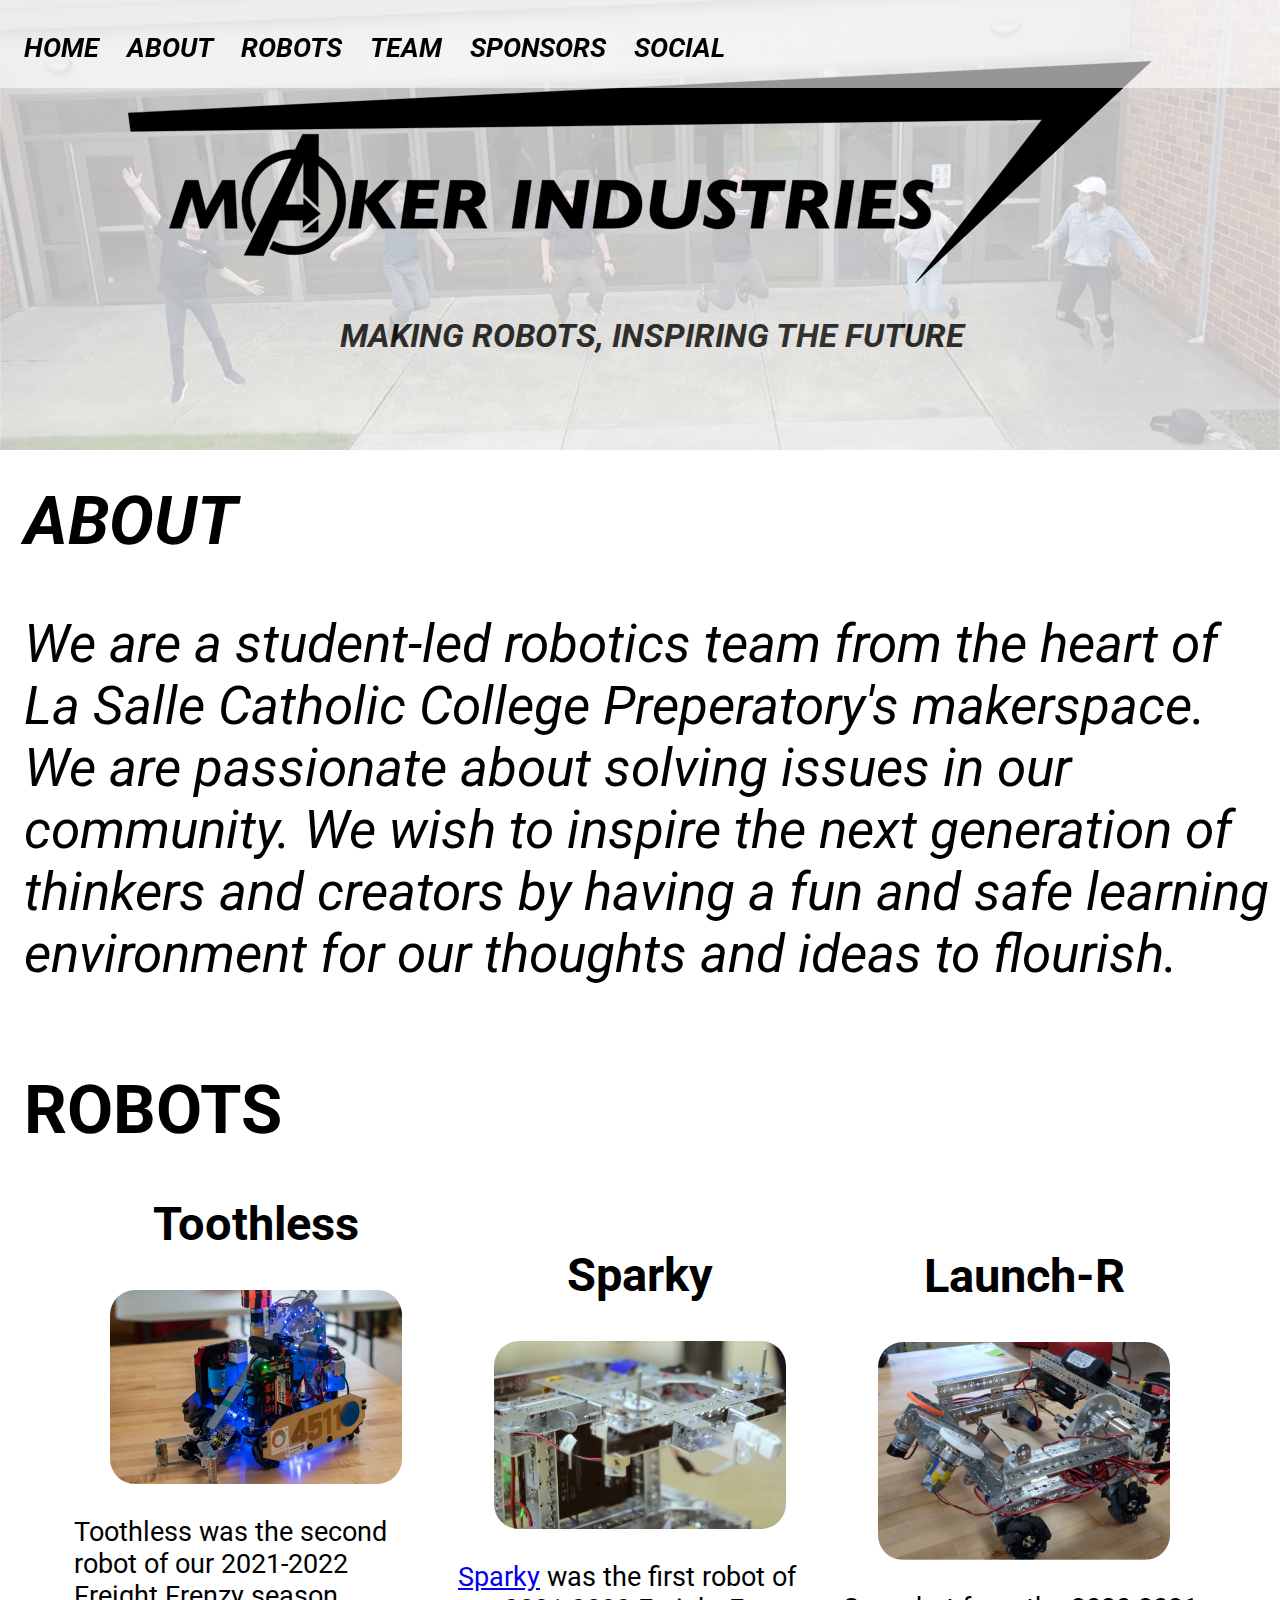
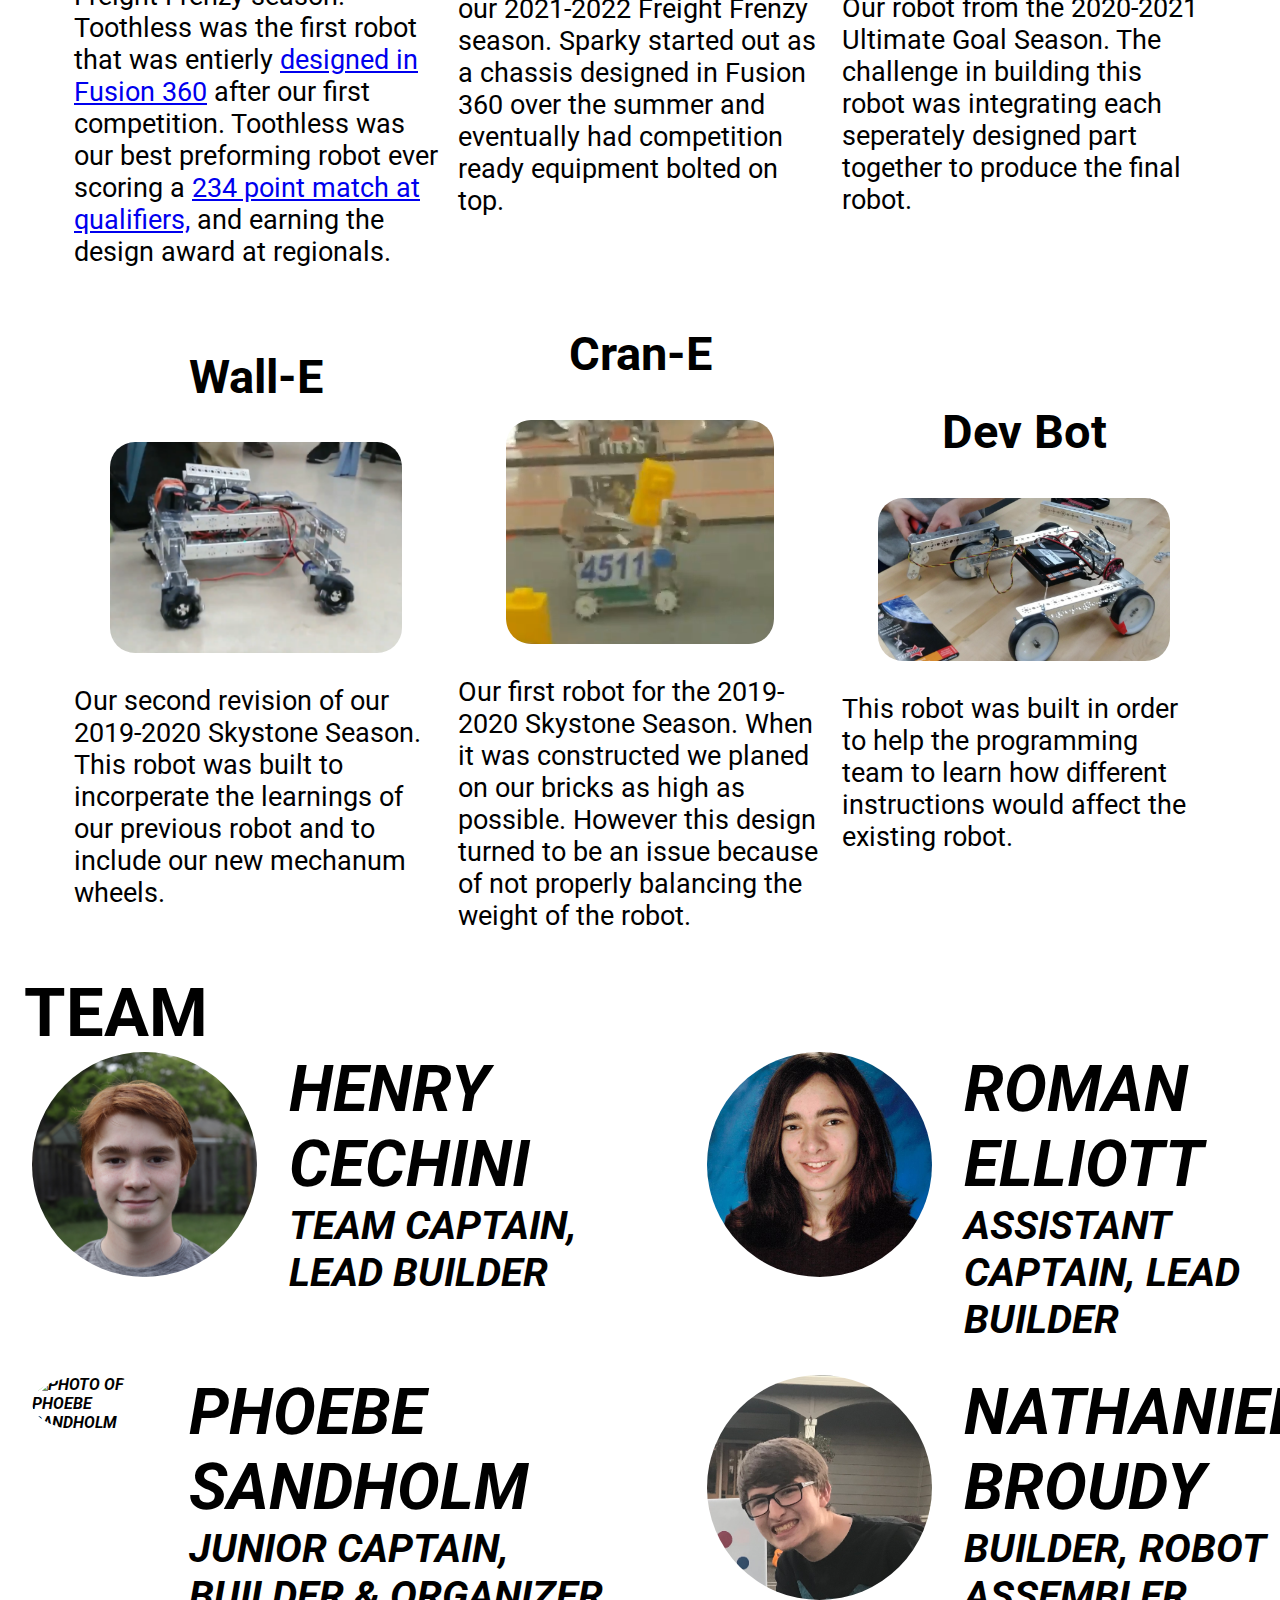
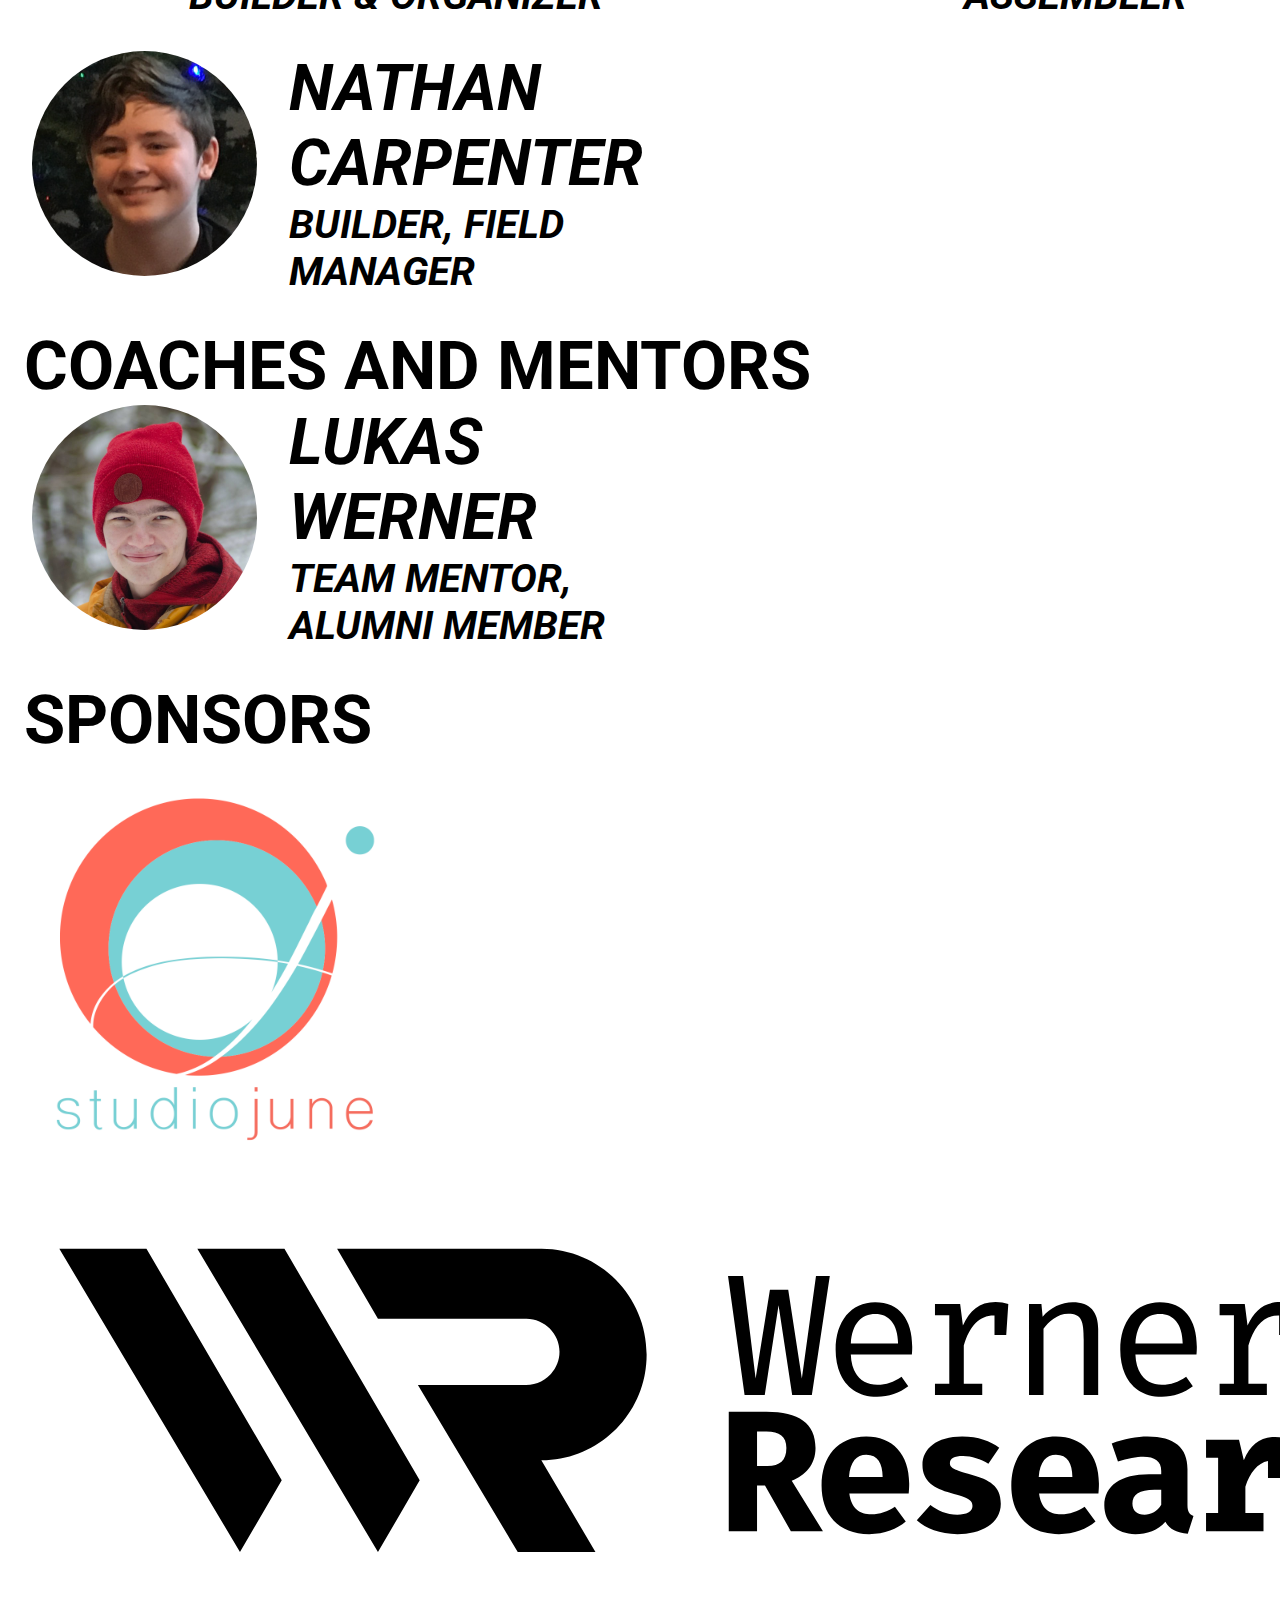
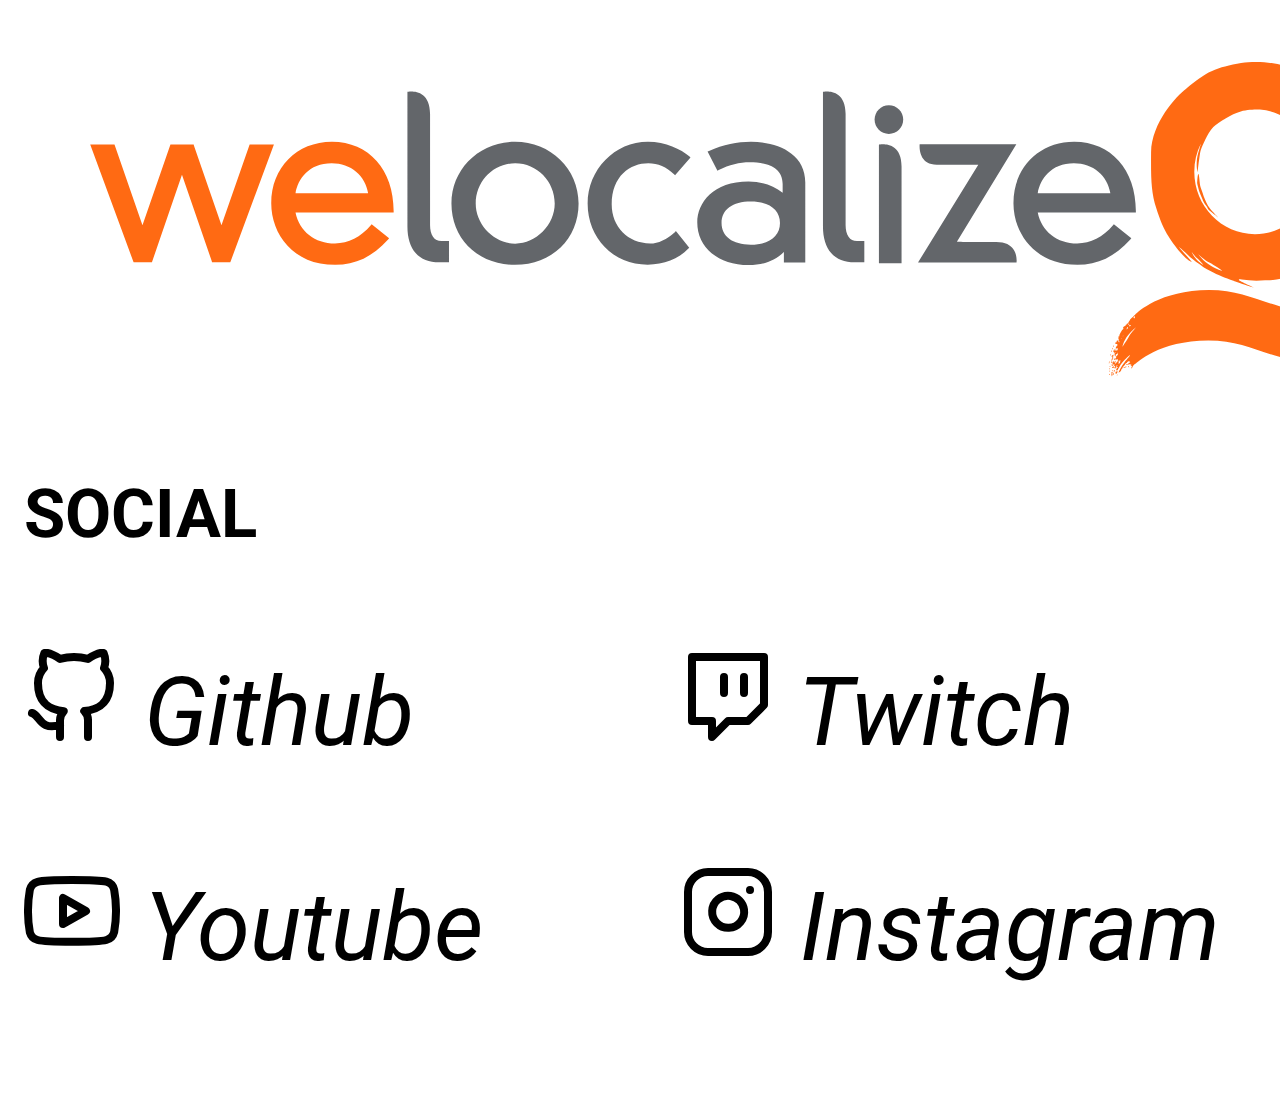
==== index.html @ 04c3846a "Update index.html" ====
<!DOCTYPE html>
<html lang="en">

<head>
  <meta charset="UTF-8" />
  <meta name="viewport" content="width=device-width, initial-scale=1.0" />
  <title>La Salle Robotics Club - Making the future happen</title>
  <meta name="description"
    content="The La Salle Robotics Club builds robots for FIRST's FTC and builds robots to assist at schools." />
  <link rel="apple-touch-icon" sizes="180x180" href="/apple-touch-icon.png">
  <link rel="icon" type="image/png" sizes="32x32" href="/favicon-32x32.png">
  <link rel="icon" type="image/png" sizes="16x16" href="/favicon-16x16.png">
  <link rel="manifest" href="/site.webmanifest">
  <link rel="preconnect" href="https://fonts.gstatic.com" />
  <link
    href="https://fonts.googleapis.com/css2?family=Roboto:ital,wght@0,100;0,300;0,400;0,500;0,700;0,900;1,100;1,300;1,400;1,500;1,700;1,900&display=swap"
    rel="stylesheet" />
  <link rel="stylesheet" type="text/css" href="index.css" media="screen and (min-width: 800px)" />
  <link rel="stylesheet" media='screen and (min-width: 200px) and (max-width: 800px)' href='mobile.css' />
</head>

<body>
  <nav>
    <a href="#home">Home</a>
    <a href="#about">About</a>
    <a href="#robots">Robots</a>
    <a href="#team">Team</a>
    <a href="#sponsors">Sponsors</a>
    <a href="#social">Social</a>
  </nav>
  <main id="home">
    <img src="logo.svg" alt="Maker Industries Logo" style="width: 80%" />
    <p>Making robots, inspiring the future</p>
  </main>
  <section id="about">
    <h1>About</h1>
    <p>
      We are a student-led robotics team from the heart of La Salle Catholic College Preperatory's makerspace.
      We are passionate about solving issues in our community.
      We wish to inspire the next generation of thinkers and creators by having a fun and safe learning environment for
      our thoughts and ideas to flourish.
    </p>
  </section>
  <section id="robots">
    <h1>Robots</h1>
    <div id="list">
      <div class="robot">
        <h2>Toothless</h2>
        <img src="images/toothless.jpg" alt="A photo of Toothless the robot">
		<p>Toothless was the second robot of our 2021-2022 Freight Frenzy season. Toothless was the first robot that was entierly <a href="https://www.youtube.com/watch?v=yEXXsY9zk7o">designed in Fusion 360</a> after our first competition. Toothless was our best preforming robot ever scoring a <a href="https://www.youtube.com/watch?v=QlJwNJ_k3TU&t=12647s">234 point match at qualifiers,</a> and earning the design award at regionals.</p>
      </div>
	  <div class="robot">
        <h2>Sparky</h2>
        <img src="images/sparky.png" alt="A photo of Sparky the robot">
        <p><a href="https://youtu.be/aOBOjJ6RSqo">Sparky</a> was the first robot of our 2021-2022 Freight Frenzy season. Sparky started out as a chassis designed in Fusion 360
           over the summer and eventually had competition ready equipment bolted on top.</p>
      </div>
      <div class="robot">
          <h2>Launch-R</h2>
          <img src="images/IMG_20210409_172120.png" alt="A photo of Launch-R" />
        <p>Our robot from the 2020-2021 Ultimate Goal Season. The challenge in building this robot was integrating each
          seperately designed part together to produce the final robot.</p>
      </div>
      <div class="robot">
        <h2>Wall-E</h2>
        <img src="images/Image 1.png" alt="A photo of Wall-E" />
        <p>Our second revision of our 2019-2020 Skystone Season. This robot was built to incorperate the learnings of
          our previous robot and to include our new mechanum wheels.</p>
      </div>
      <div class="robot">
        <h2>Cran-E</h2>
        <img src="images/Image 2.png" alt="A photo of Cran-E" />
        <p>Our first robot for the 2019-2020 Skystone Season. When it was constructed we planed on our bricks as high as
          possible. However this design turned to be an issue because of not properly balancing the weight of the robot.
        </p>
      </div>
      <div class="robot">
        <h2>Dev Bot</h2>
        <img src="images/IMG_20191008_161445.png" alt="A photo of Dev Bot" />
        <p>This robot was built in order to help the programming team to learn how different instructions would affect
          the existing robot.</p>
      </div>
    </div>
  </section>
  <section id="team">
    <h1>Team</h1>
    <div class="grid">
      <div class="person">
        <div>
          <img src="people/henry.jpg" alt="Photo of Henry Cechini" />
        </div>
        <div>
          <h2>Henry Cechini</h2>
          <p>Team Captain, Lead Builder</p>
        </div>
      </div>
      <div class="person">
        <div>
          <img src="people/roman.jpg" alt="Photo of Roman Elliott" />
        </div>
        <div>
          <h2>Roman Elliott</h2>
          <p>Assistant Captain, Lead Builder</p>
        </div>
      </div>
      <div class="person">
        <div>
          <img src="people/phoebe.jpg" alt="Photo of Phoebe Sandholm" />
        </div>
        <div>
          <h2>Phoebe Sandholm</h2>
          <p>Junior Captain, Builder & Organizer</p>
        </div>
      </div>
      <div class="person">
        <div>
          <img src="people/nate.jpg" alt="Photo of Nathaniel Broudy" />
        </div>
        <div>
          <h2>Nathaniel Broudy</h2>
          <p>Builder, Robot Assembler</p>
      </div>
    </div>
    <div class="person">
      <div>
        <img src="people/nathan.png" alt="Photo of Nathan Carpenter" />
      </div>
      <div>
        <h2>Nathan Carpenter</h2>
        <p>Builder, Field Manager</p>
    </div>
  </div>
  </section>
  <section id="coaches">
    <h1>Coaches and Mentors</h1>
    <div class="grid">
	  <div class="person">
        <div>
          <img src="people/lukas.jpg" alt="Photo of Lukas Werner" />
        </div>
        <div>
          <h2>Lukas Werner</h2>
          <p>Team Mentor, Alumni Member</p>
     </div>
  </div>
  </section>
  <section id="sponsors">
    <h1>Sponsors</h1>
    <div class="grid">
      <img src="images/studio_june.png" alt="Studio June">
	  <img src="images/wernerResearchLogo.svg" alt = "Werner Research">
	  <img src="images/welocalize.svg" alt = "Welocalize">
    </div>
  </section>
  <section id="social">
    <h1>Social</h1>
    <div class="grid">
      <div>
        <p>
          <a href="https://github.com/LaSalleRobots">
            <img src="images/github.svg" alt="GitHub Logo" />
            Github
          </a>
        </p>
        <p>
          <a href="https://www.youtube.com/channel/UCrhrJAZ6ggpGEe7ewZh-bQw ">
            <img src="images/youtube.svg" alt="Youtube Logo" />
            Youtube
          </a>
        </p>
      </div>
      <div>
        <p>
          <a href="https://www.twitch.tv/lspreprobotics">
            <img src="images/twitch.svg" alt="Twitch Logo" />
            Twitch
          </a>
        </p>
        <p>
          <a href="https://www.instagram.com/lspreprobotics/">
            <img src="images/instagram.svg" alt="Instagram Logo" />
            Instagram
          </a>
        </p>
      </div>
    </div>
  </section>
</body>

</html>
---- index.css ----
body {
  font-family: "Roboto", sans-serif;
  margin: 0px;
  padding: 0px;
}

nav {
  position: fixed;
  padding-top: 2rem;
  padding-bottom: 1.5rem;
  top: 0px;
  left: 0px;
  right: 0px;
  background: rgba(255, 255, 255, 0.589);
  z-index: 999999;
}

nav a {
  text-transform: uppercase;
  font-style: italic;
  font-weight: 700;
  font-size: 20pt;
  margin-left: 1.5rem;
  color: black;
  text-decoration: none;
}

main {
  padding: 0px;
  margin: 0px;
  display: flex;
  flex-direction: column;
  justify-content: center;
  align-items: center;
  height: 50vh;
  position: relative;
}
main:before {
  content: "";
  background-image: url("images/Team Jumping.png");
  background-position: center;
  background-repeat: no-repeat;
  background-size: cover;
  opacity: 0.3;
  position: absolute;
  top: 0px;
  left: 0px;
  width: 100%;
  height: 100%;
}

main img {
  position: relative;
}

main p {
  text-transform: uppercase;
  font-style: italic;
  font-weight: 700;
  font-size: 25pt;
  margin-left: 1.5rem;
  color: black;
  text-decoration: none;
}

section {
  display: flex;
  flex-direction: column;
  margin-top: 2rem;
  margin-bottom: 2rem;
}

section h1 {
  font-size: 50pt;
  margin: 0px;
  margin-left: 1.5rem;
  text-transform: uppercase;
  /*transform: rotate(90deg) translate(0%, 60%);*/
}

section p {
  font-size: 20pt;
  margin-left: 1.5rem;
}

#about {
  justify-content: center;

  font-style: italic;
  font-weight: 400;
  color: black;
  text-decoration: none;
}

#about p {
  font-size: 40pt;
  margin-left: 1.5rem;
}

#sponsors .center {
  display: flex;
  flex-direction: row;
  justify-content: center;
  align-items: center;
}

#sponsors img {
  width: auto;
  height: 40ch;
  object-fit: cover;
  margin: 2rem;
}



#robots #list {
  display: grid;
  grid-template-columns: repeat(3, 30%);
  justify-content: center;
}

.robot {
  padding: 10px;
  display: flex;
  flex-direction: column;
  justify-content: center;
  align-items: center;
}
.robot h2 {
  font-size: 35pt;
}
.robot p {
  padding: 0px;
  margin: 0px;
  margin-top: 2rem;
}

.robot img {
  max-width: 80%;
  height: auto;
  border-radius: 25px;
}

#team .grid {
  display: grid;
  grid-template-columns: 1fr 1fr;
  gap: 2rem;
}

#team .person {
  display: flex;
  flex-direction: row;
  text-transform: uppercase;
  font-style: italic;
  font-weight: 700;
  color: black;
  text-decoration: none;
}

#team .person h2 {
  font-size: 4rem;
  padding: 0px;
  margin: 0px;
}

#team .person p {
  padding: 0px;
  margin: 0px;
  font-size: 2.5rem;
}

#team img {
  width: 25ch;
  height: 25ch;
  border-radius: 100%;
  object-fit: cover;
  margin-left: 2rem;
  margin-right: 2rem;
}

#coaches .grid {
  display: grid;
  grid-template-columns: 1fr 1fr;
  gap: 2rem;
}

#coaches .person {
  display: flex;
  flex-direction: row;
  text-transform: uppercase;
  font-style: italic;
  font-weight: 700;
  color: black;
  text-decoration: none;
}

#coaches .person h2 {
  font-size: 4rem;
  padding: 0px;
  margin: 0px;
}

#coaches .person p {
  padding: 0px;
  margin: 0px;
  font-size: 2.5rem;
}

#coaches img {
  width: 25ch;
  height: 25ch;
  border-radius: 100%;
  object-fit: cover;
  margin-left: 2rem;
  margin-right: 2rem;
}

#social .grid {
  display: grid;
  grid-template-columns: 1fr 1fr;
  gap: 2rem;
}
#social img {
  height: 6rem;
  width: auto;
}
#social p {
  font-size: 6rem;
  margin-left: 1.5rem;
}
#social a {
  text-decoration: none;
  color: black;
  font-style: italic;
}


@media only screen and (max-width: 1218px) {
  #team .grid {
    display: flex;
    flex-direction: column;
    align-items: center;

  }
  #social .grid {
    display: flex;
    flex-direction: column;
    align-items: center;

  }
  #robots #list {
    grid-template-columns: 1fr 1fr;
  }
}

@media only screen and (max-width: 870px) {
  
}
---- mobile.css ----
body {
  font-family: "Roboto", sans-serif;
  margin: 0px;
  padding: 0px;
}

nav {
  position: fixed;
  padding-top: 2rem;
  padding-bottom: 1.5rem;
  top: 0px;
  left: 0px;
  right: 0px;
  background: rgba(255, 255, 255, 0.589);
  z-index: 999999;
  text-align: center;
}

nav a {
  text-transform: uppercase;
  font-style: italic;
  font-weight: 700;
  font-size: 17pt;
  margin-left: 0.75rem;
  margin-right: 0.75rem;
  color: black;
  text-decoration: none;
}

main {
  height: 40vh;
  display: flex;
  flex-direction: column;
  justify-content: center;
  align-items: center;
  position: relative
  /*background-image: url("images/Team Jumping.png");
  background-position: center;
  background-repeat: no-repeat;
  background-size: cover;*/
}

main:before {
  content: "";
  background-image: url("images/sparky.png");
  background-position: center;
  background-repeat: no-repeat;
  background-size: cover;
  opacity: 0.3;
  position: absolute;
  top: 0px;
  left: 0px;
  width: 100%;
  height: 100%;
}
main img {
  position: relative;
}

main p {
  text-transform: uppercase;
  font-style: italic;
  font-weight: 700;
  font-size: 1.5rem;
  margin-left: 1.5rem;
  color: black;
  text-decoration: none;
}

section {
  margin: 1rem;
}
section h1 {
  font-size: 3rem;
}
section p {
  font-size: 2rem;
}

#robots #grid {
  display: none;
}

.robot {
  display: flex;
  flex-direction: column;
  align-items: center;
}
.robot h2 {
  font-size: 3rem;
}
.robot img {
  max-width: 70vw;
  border-radius: 25px;
}

#team .grid {
  display: flex;
  flex-direction: column;
  align-items: center;
}

.person {
  display: flex;
  flex-direction: column;
  align-items: center;
  text-align: center;
  margin: 10%;
}

.person h2 {
  font-size: 2rem;
  margin-bottom: 0px;
}

.person p {
  font-size: 1.5rem;
}

.person img {
  width: 50vw;
  height: 50vw;
  border-radius: 100%;
  object-fit: cover;
  margin-left: 2rem;
  margin-right: 2rem;
}

@media only screen and (min-width: 768px) {
  #list {
    display: grid;
    grid-template-columns: repeat(2, 1fr);
  }
  .robot img {
    max-width: calc(100vw / 5);
  }

  #team .grid {
    display: grid;
    grid-template-columns: 1fr 1fr;
    gap: 2rem;
  }

  #team .person {
    display: flex;
    flex-direction: row;
    color: black;
    text-decoration: none;
  }

  #team .person h2 {
    font-size: 3rem;
    padding: 0px;
    margin: 0px;
  }

  #team .person p {
    padding: 0px;
    margin: 0px;
    font-size: 2.5rem;
  }

  #team img {
    width: 25ch;
    height: 25ch;
    border-radius: 100%;
    object-fit: cover;
    margin-left: 2rem;
    margin-right: 2rem;
  }
}

@media only screen and (min-width: 768px) {
  #list {
    display: grid;
    grid-template-columns: repeat(2, 1fr);
  }
  .robot img {
    max-width: calc(100vw / 5);
  }

  #coaches .grid {
    display: grid;
    grid-template-columns: 1fr 1fr;
    gap: 2rem;
  }

  #coaches .person {
    display: flex;
    flex-direction: row;
    color: black;
    text-decoration: none;
  }

  #coaches .person h2 {
    font-size: 3rem;
    padding: 0px;
    margin: 0px;
  }

  #coahces .person p {
    padding: 0px;
    margin: 0px;
    font-size: 2.5rem;
  }

  #coaches img {
    width: 25ch;
    height: 25ch;
    border-radius: 100%;
    object-fit: cover;
    margin-left: 2rem;
    margin-right: 2rem;
  }
}

@media only screen and (max-width: 1050px) {
  #team .person {
    flex-direction: column;
  }
}

#sponsors .center {
  display: flex;
  flex-direction: column;
  justify-content: center;
  align-items: center;
}

#sponsors img {
  width: auto;
  height: 25ch;
  object-fit: cover;
  margin: 2rem;
}
#social img {
  height: 3rem;
  width: auto;
}

#social p {
  font-size: 3rem;
  margin-left: 1.5rem;
}
#social a {
  text-decoration: none;
  color: black;
  font-style: italic;
}
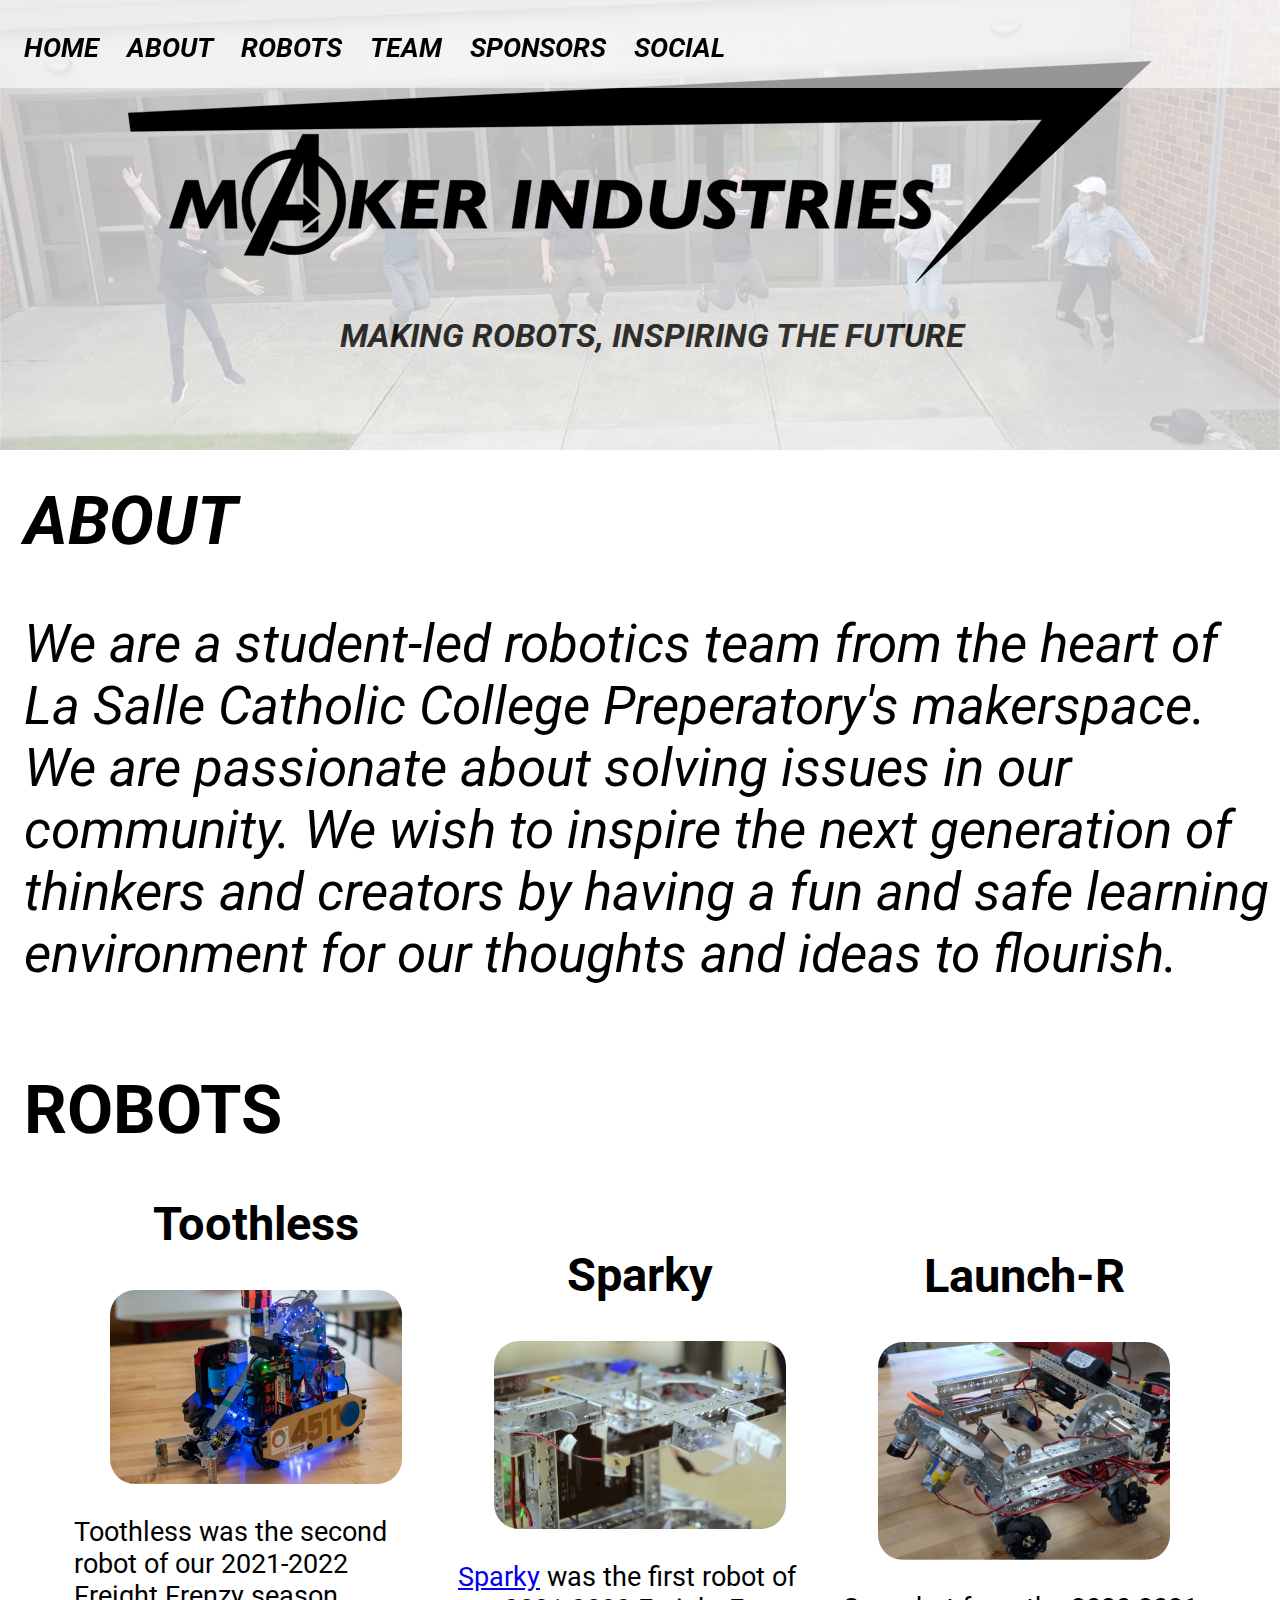
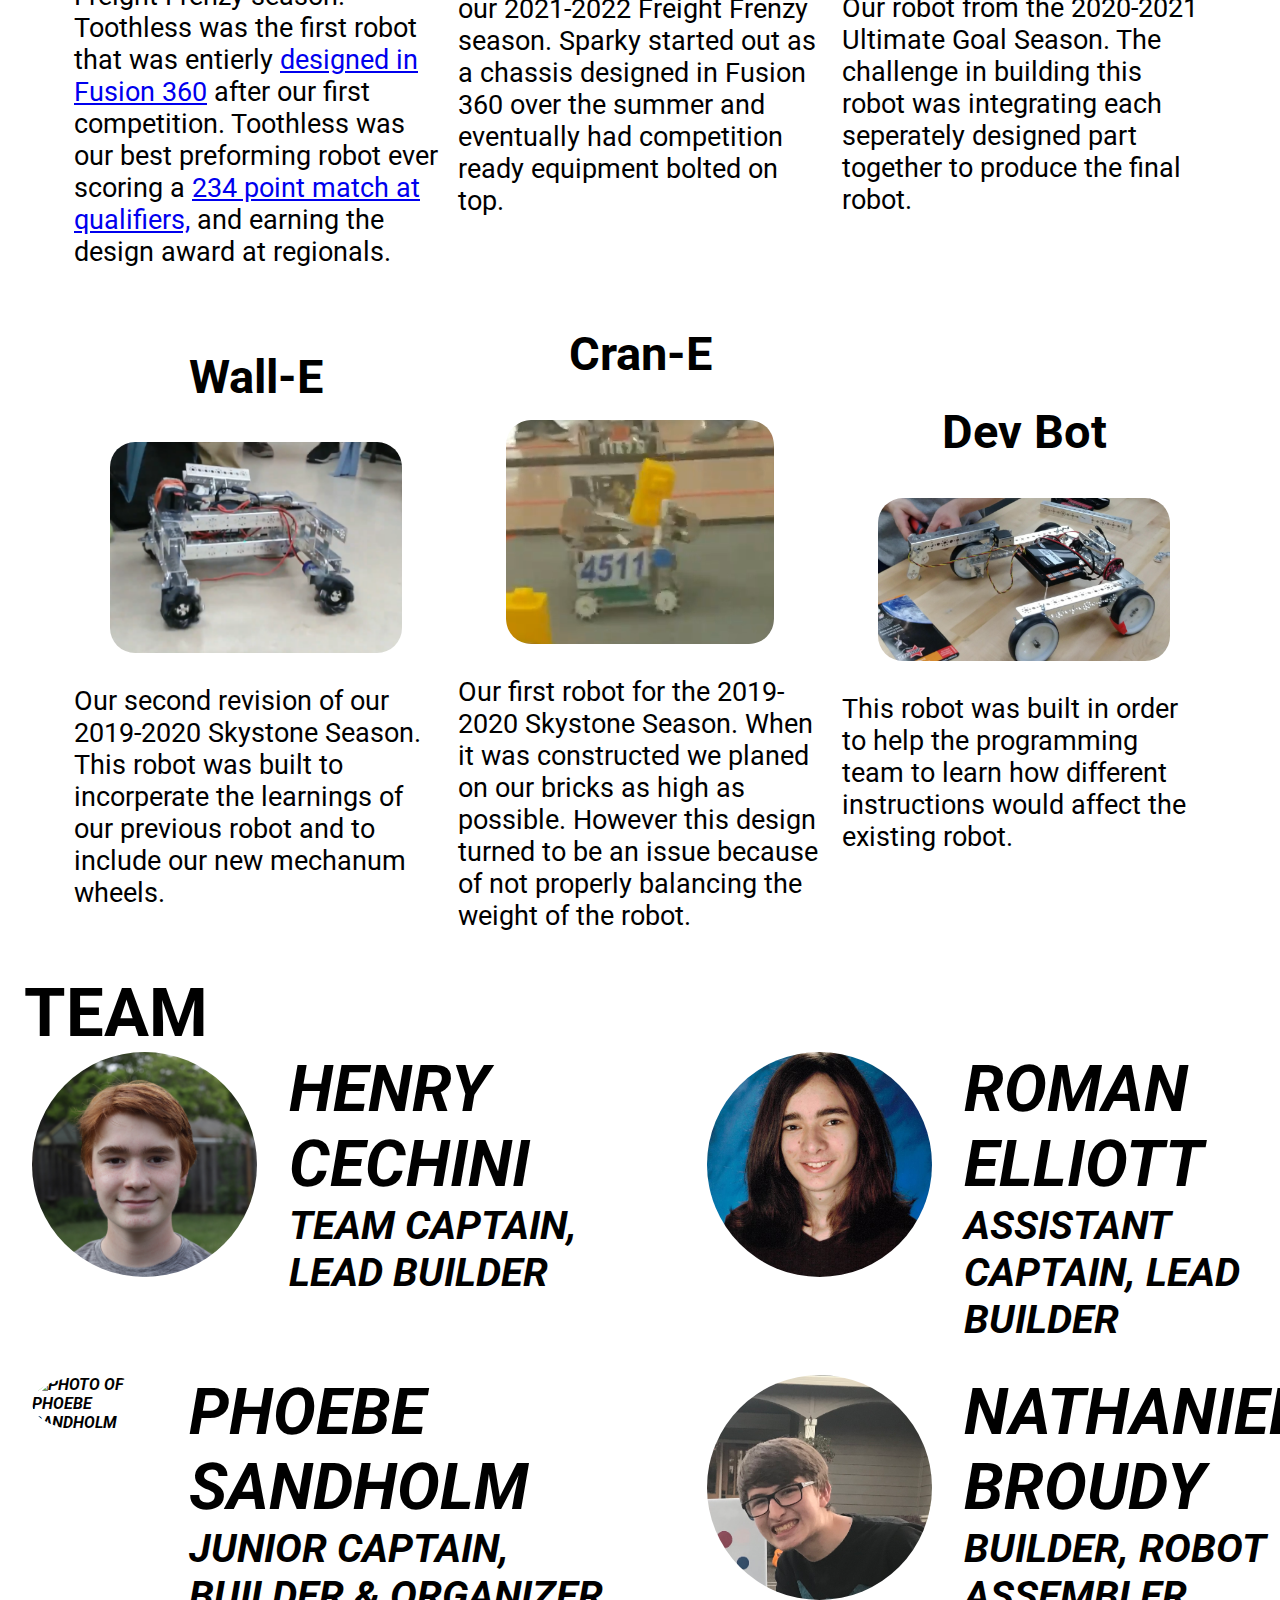
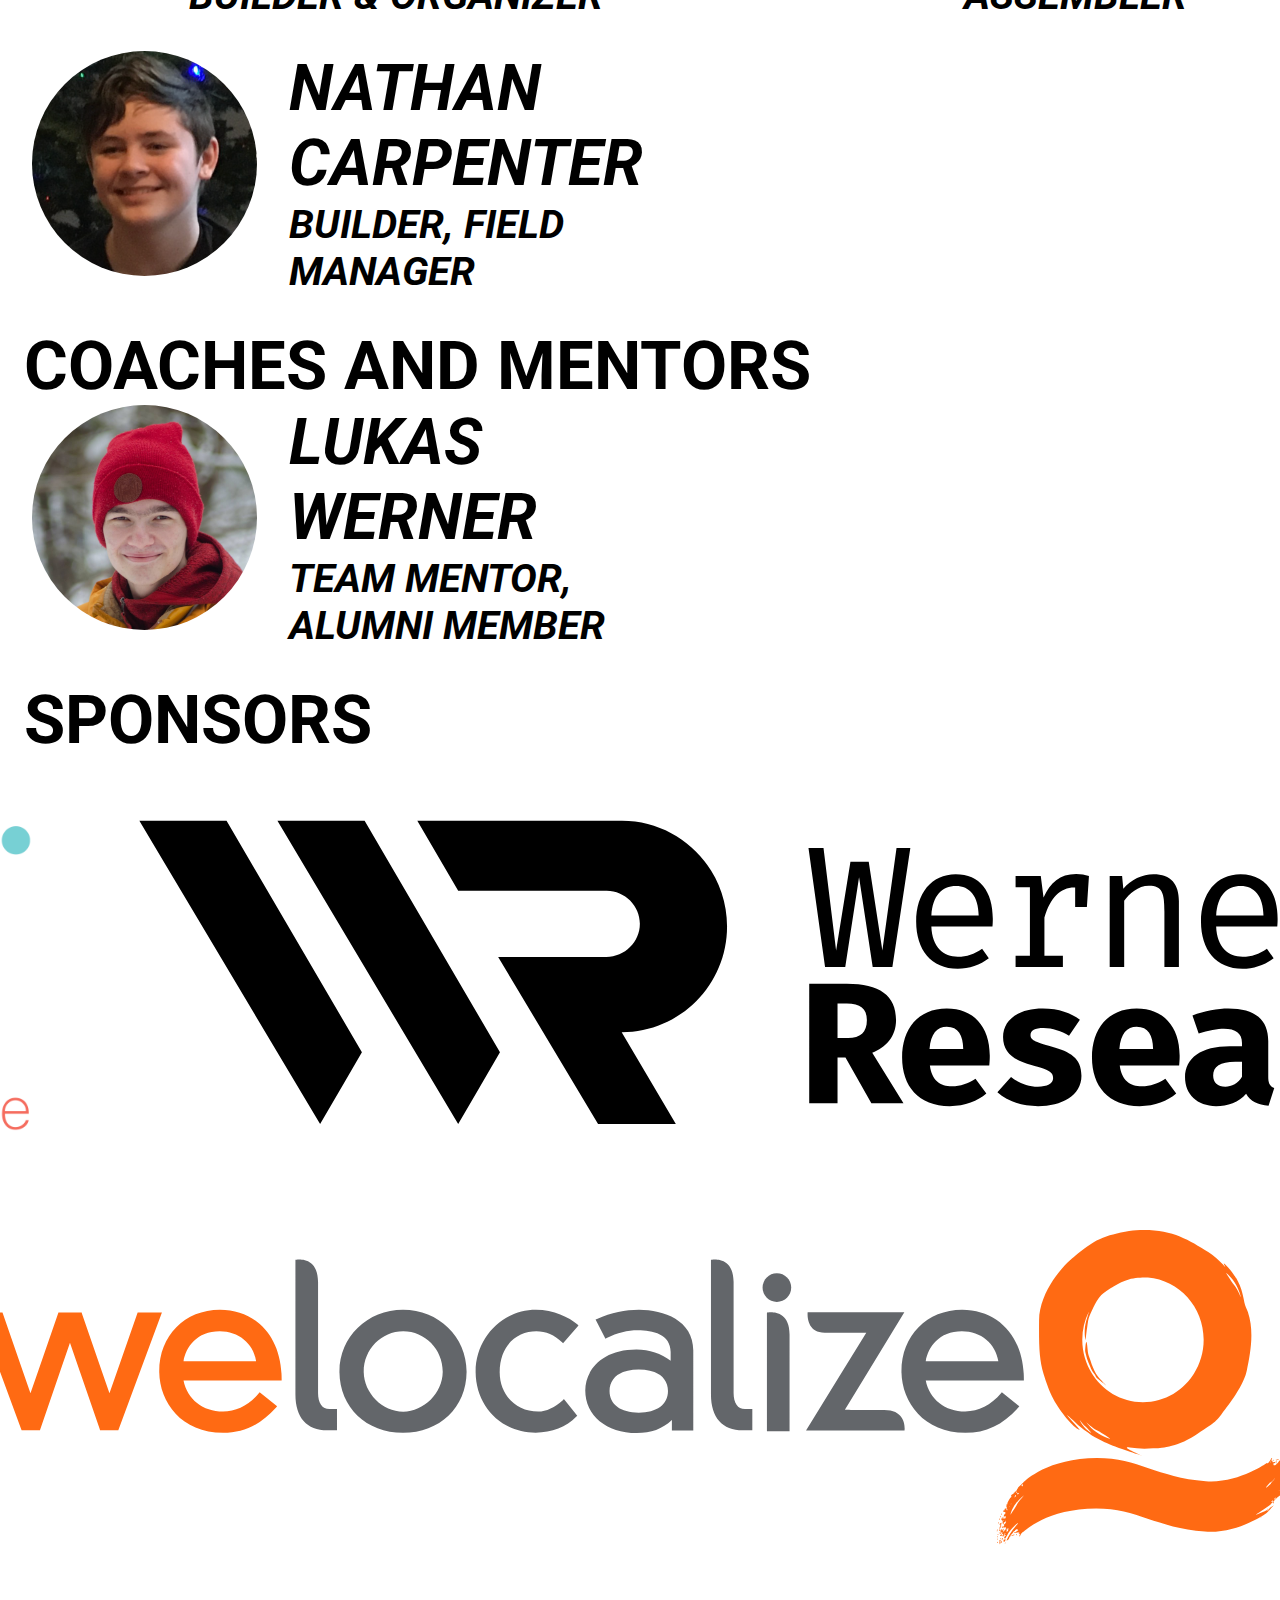
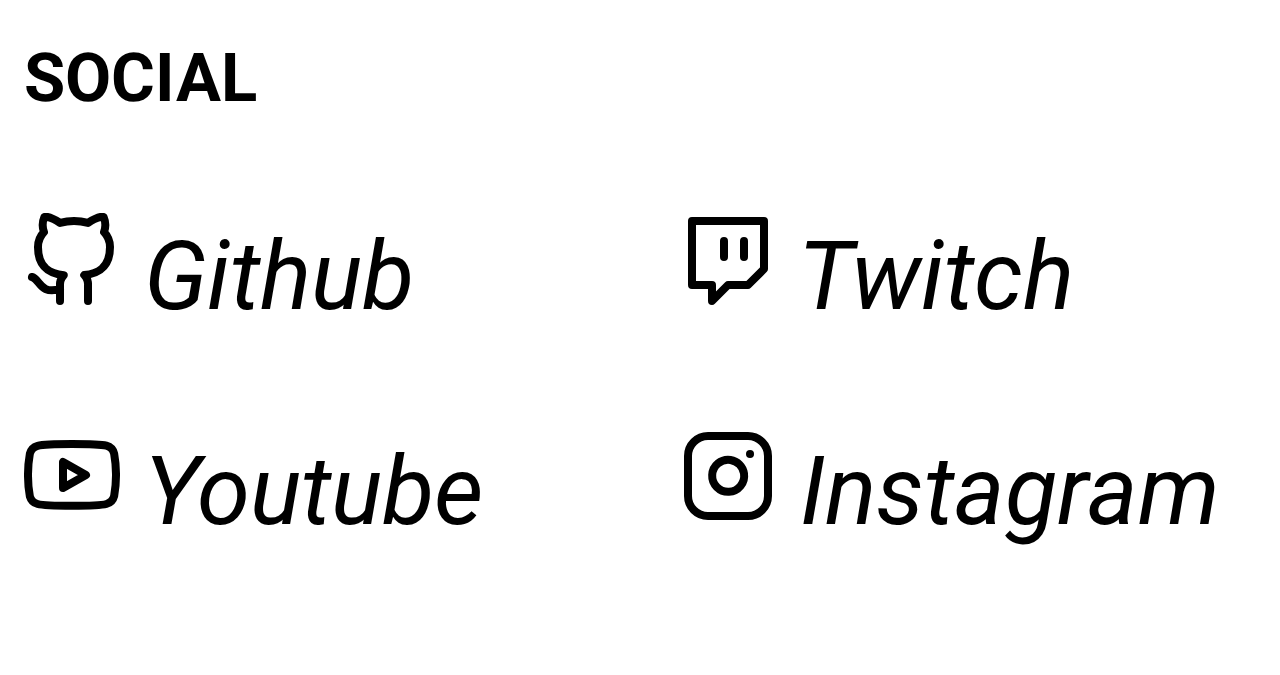
==== commit 2195511c: "Update index.html" ====
--- a/index.html
+++ b/index.html
@@ -146,11 +146,13 @@
   </section>
   <section id="sponsors">
     <h1>Sponsors</h1>
-    <div class="grid">
+    <div class="center">
       <img src="images/studio_june.png" alt="Studio June">
 	  <img src="images/wernerResearchLogo.svg" alt = "Werner Research">
-	  <img src="images/welocalize.svg" alt = "Welocalize">
     </div>
+	<dic class="center">
+		<img src="images/welocalize.svg" alt = "Welocalize">
+	</div>
   </section>
   <section id="social">
     <h1>Social</h1>
--- a/index.css
+++ b/index.css
@@ -111,6 +111,12 @@
   margin: 2rem;
 }
 
+#sponsors .grid {
+  display: grid;
+  grid-template-columns: 1fr 1fr;
+  gap: 2rem;
+}
+
 
 
 #robots #list {
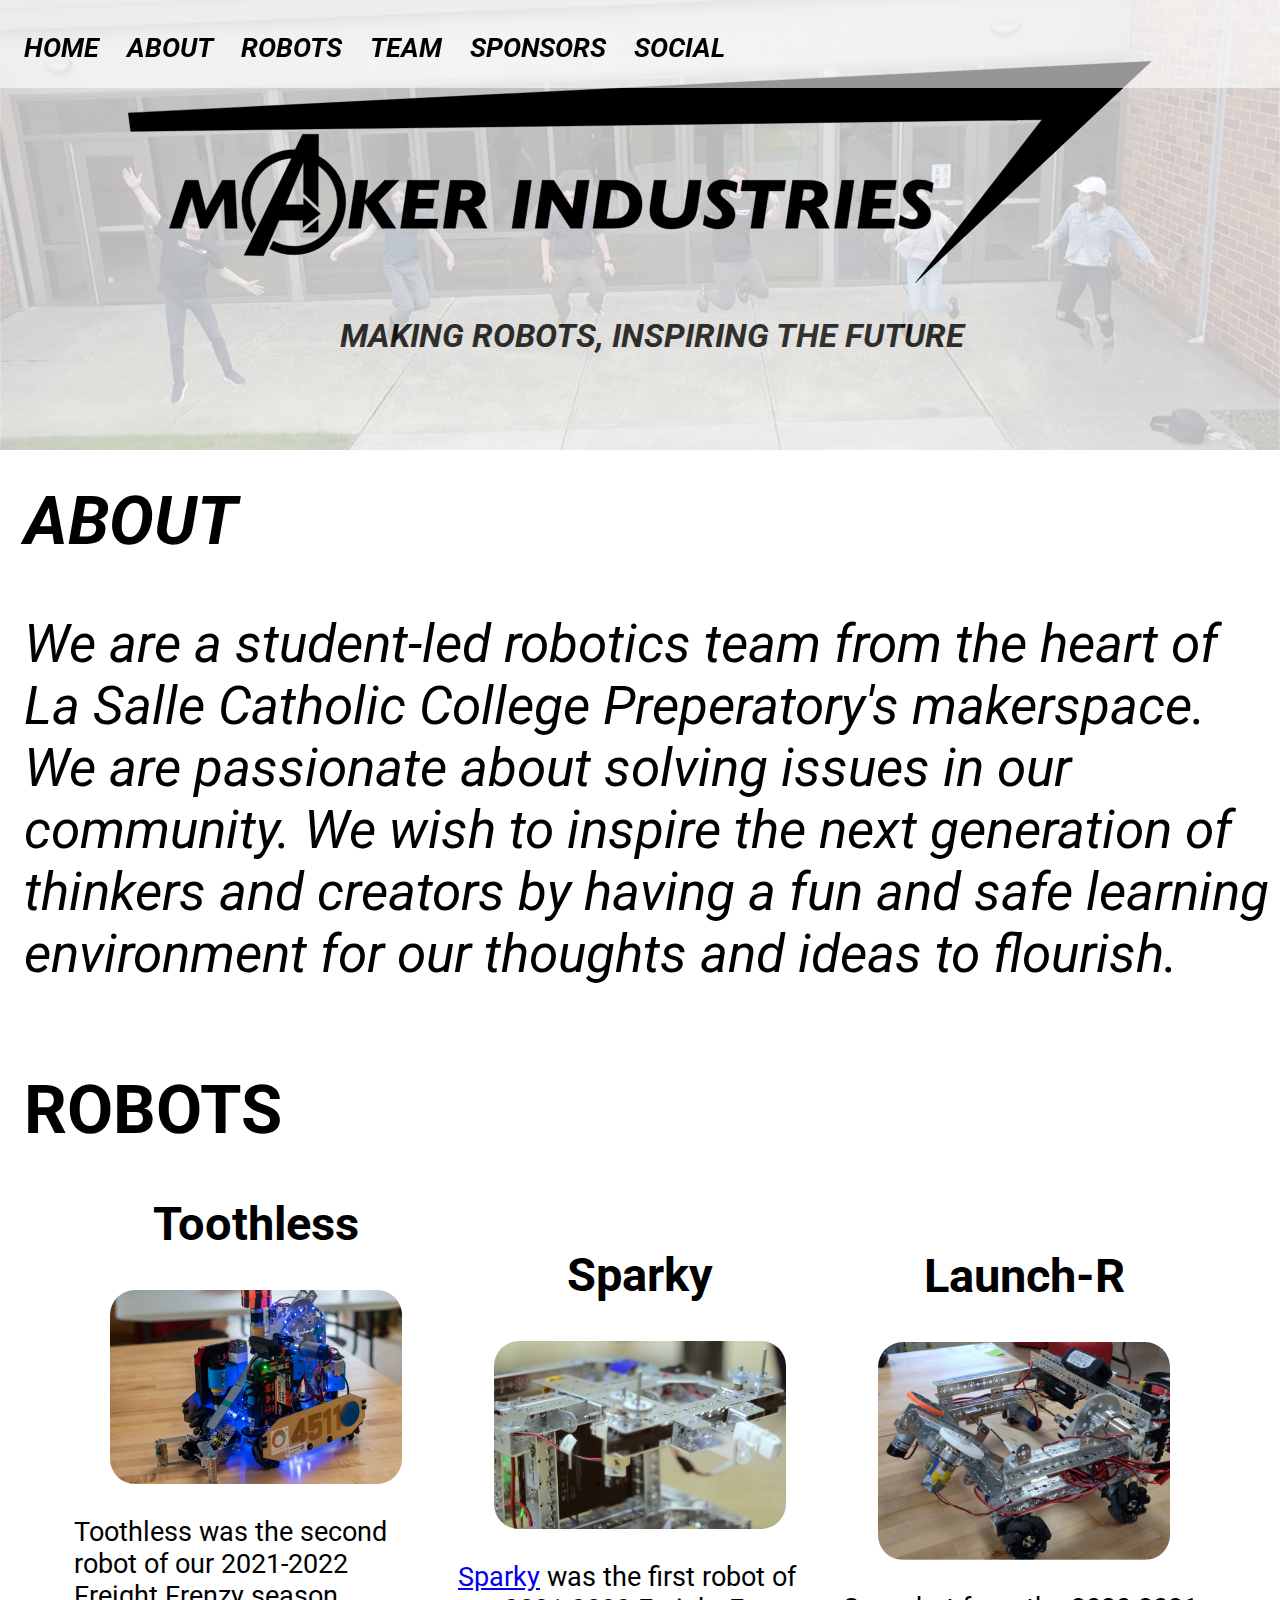
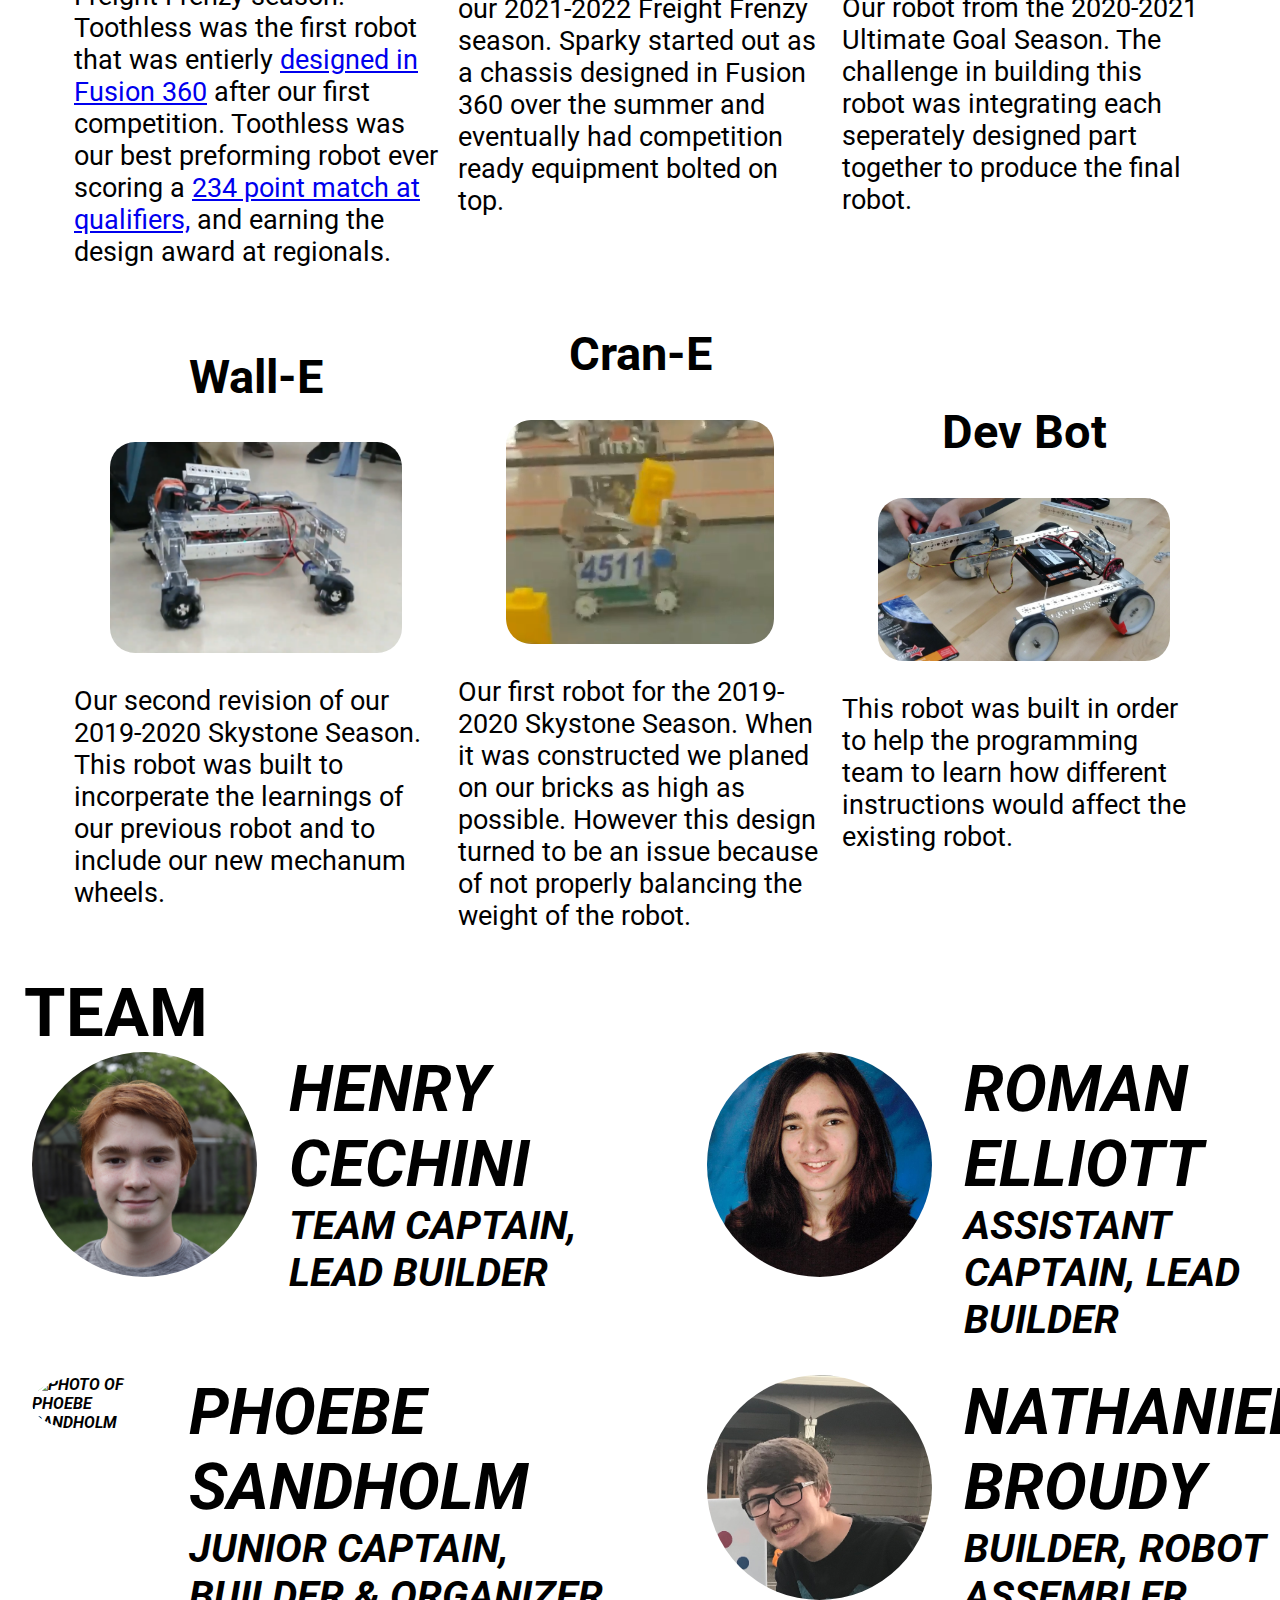
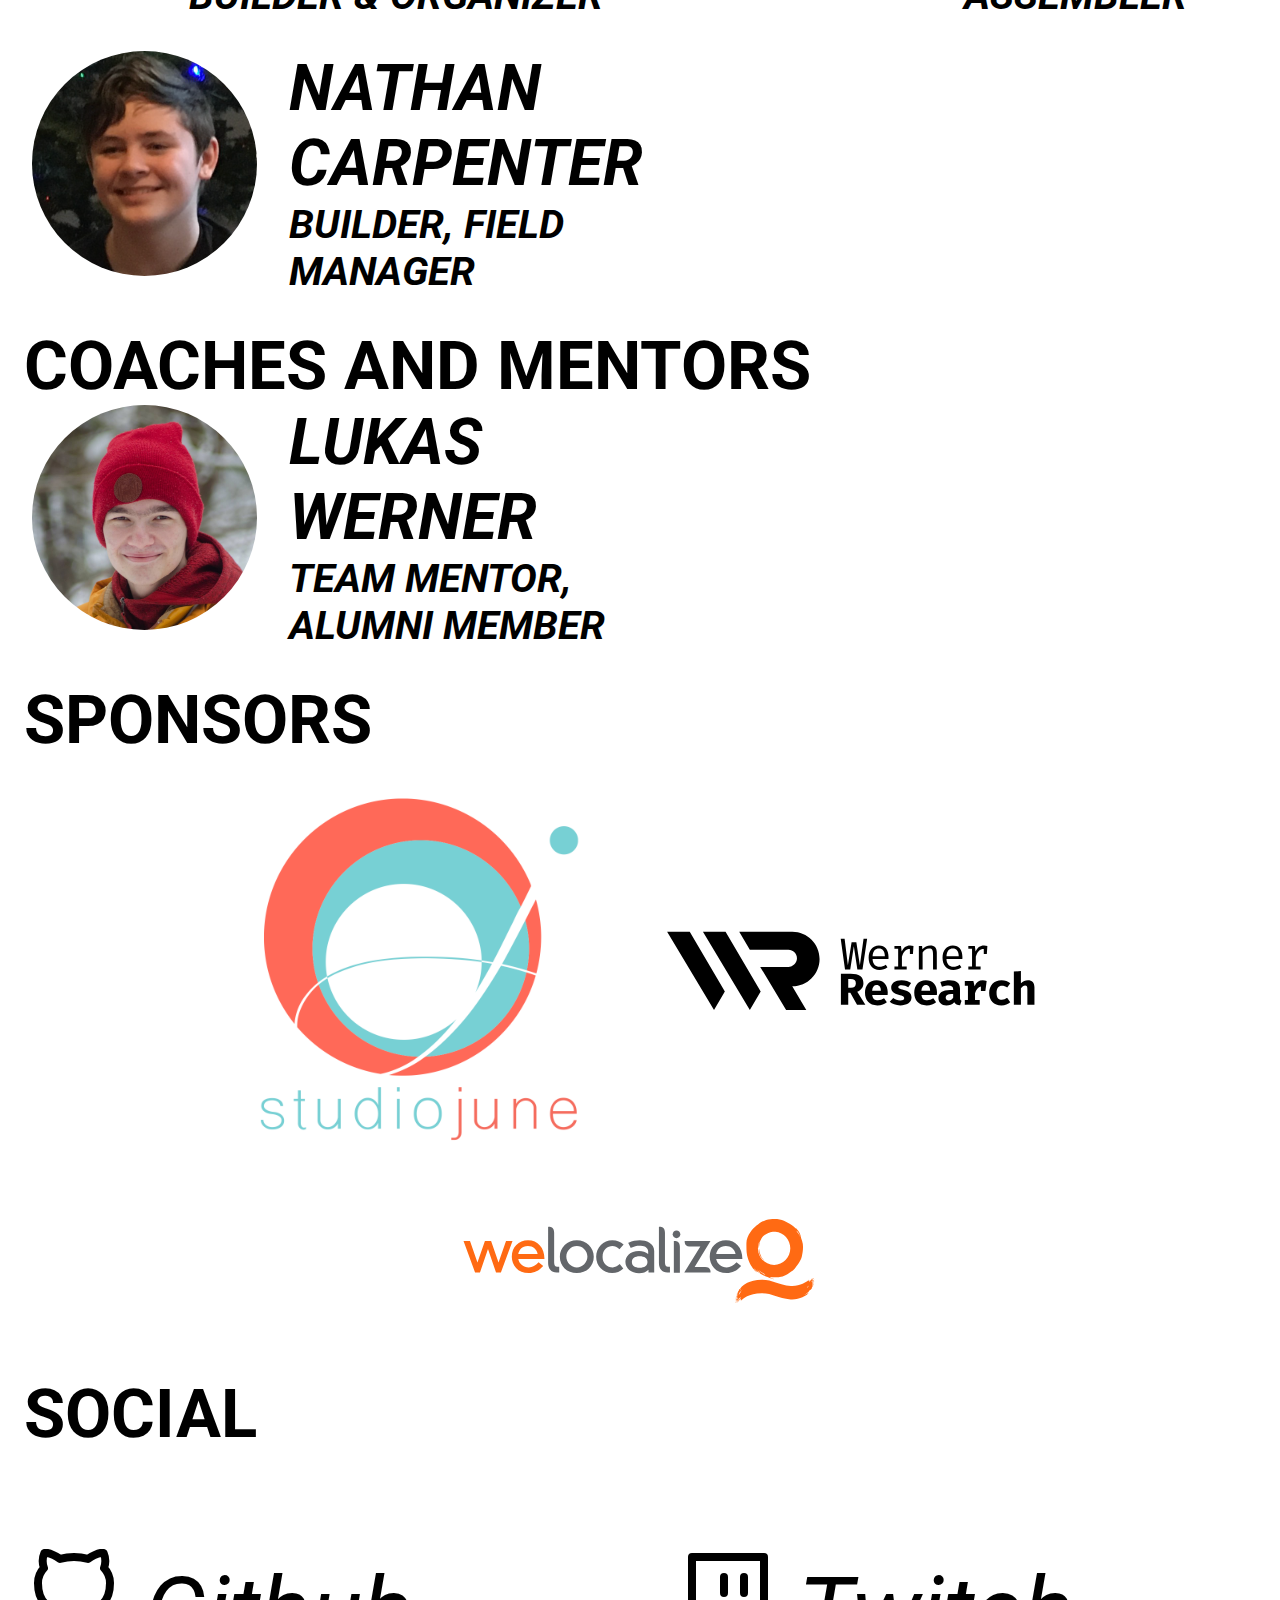
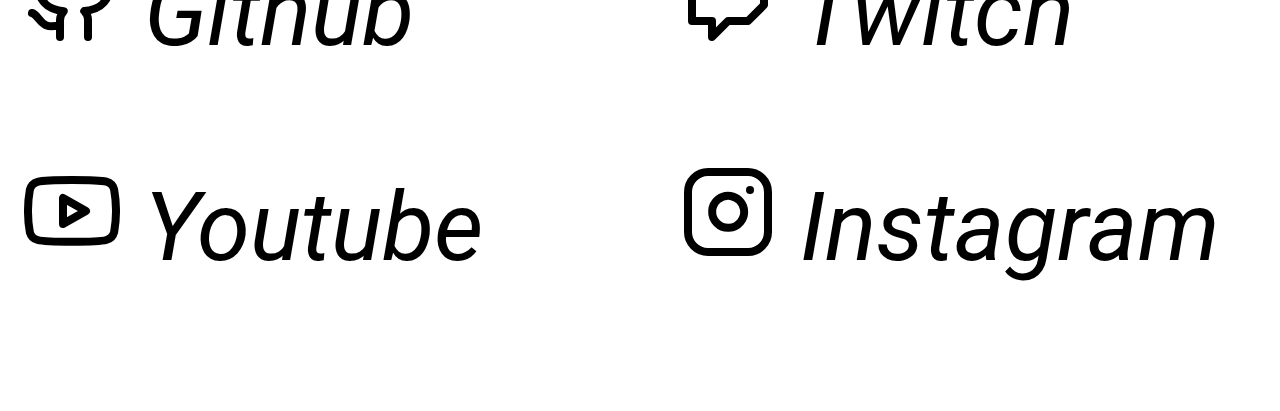
==== commit 71e56887: "Update index.html" ====
--- a/index.html
+++ b/index.html
@@ -147,7 +147,7 @@
   <section id="sponsors">
     <h1>Sponsors</h1>
     <div class="center">
-      <img src="images/studio_june.png" alt="Studio June">
+      <img src="images/studio_june.png" style="height:40ch;" alt="Studio June">
 	  <img src="images/wernerResearchLogo.svg" alt = "Werner Research">
     </div>
 	<dic class="center">
--- a/index.css
+++ b/index.css
@@ -105,8 +105,7 @@
 }
 
 #sponsors img {
-  width: auto;
-  height: 40ch;
+  max-width: 30vw;
   object-fit: cover;
   margin: 2rem;
 }
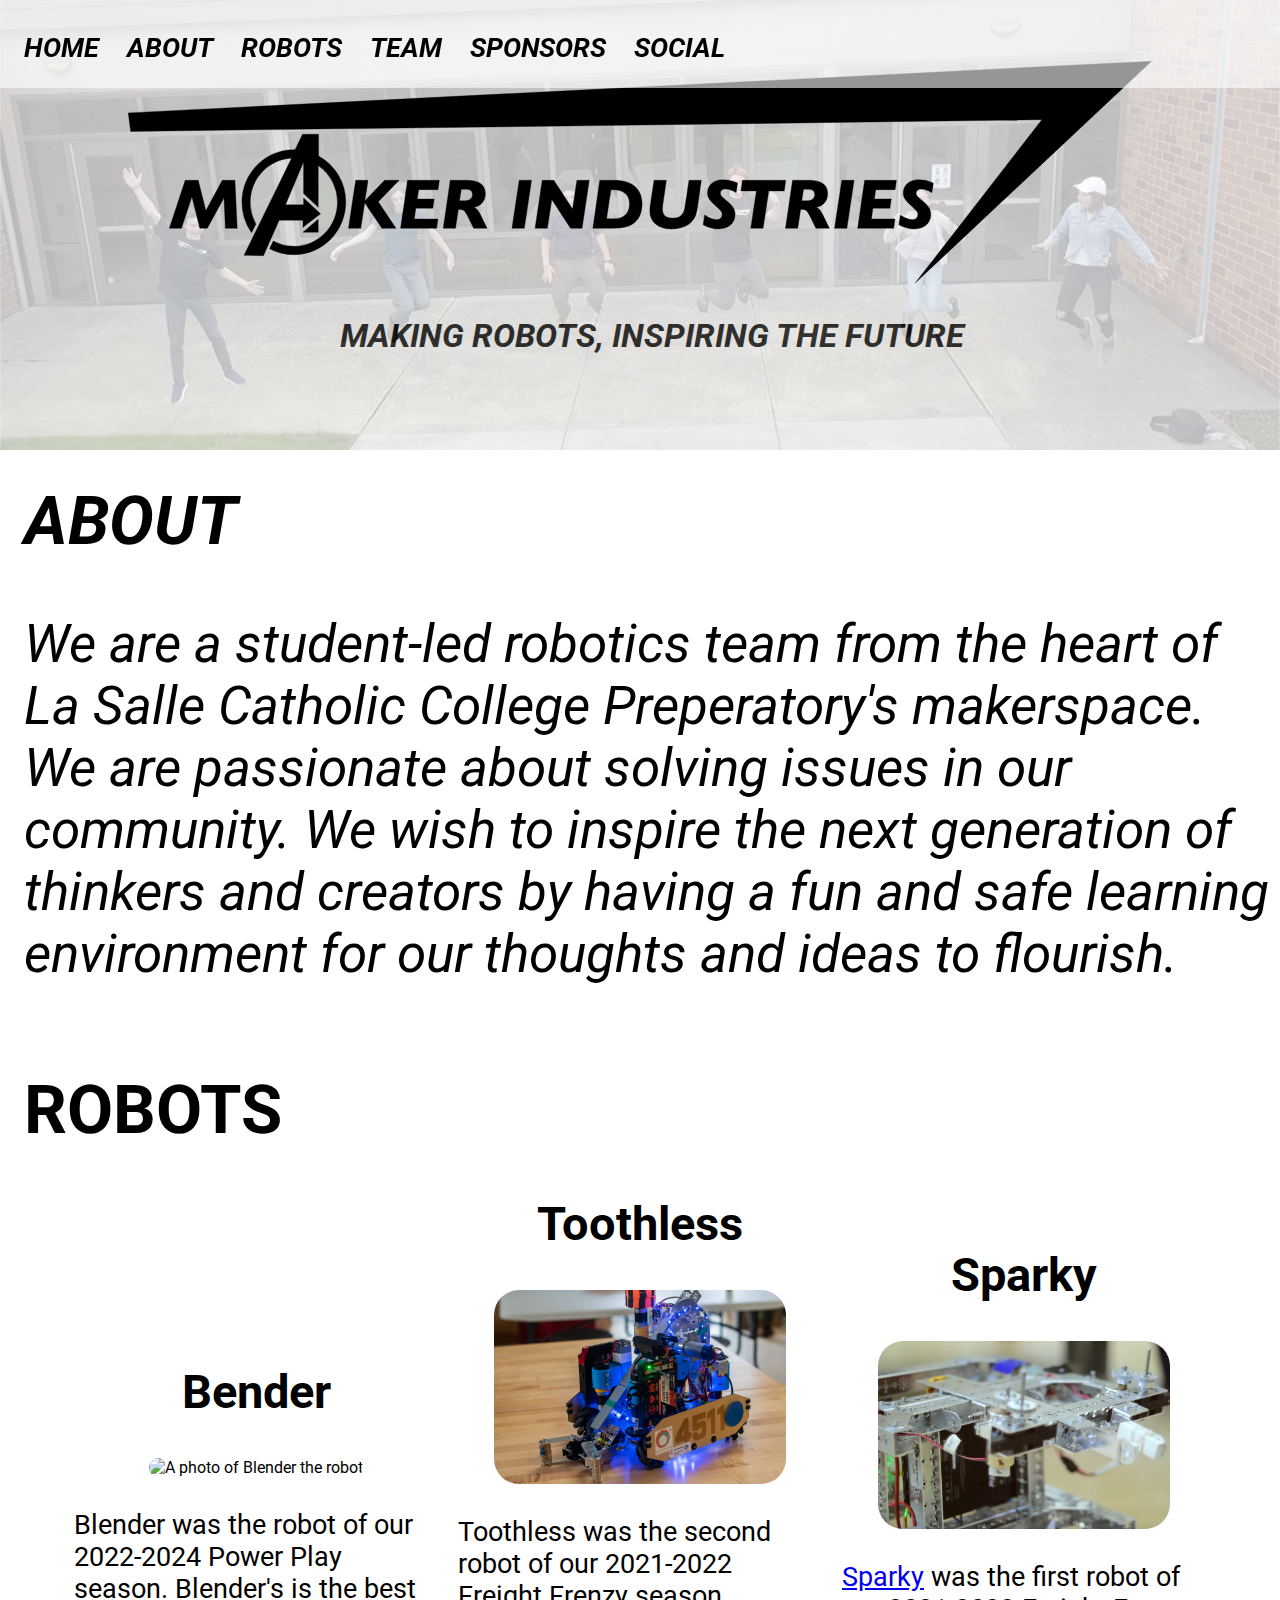
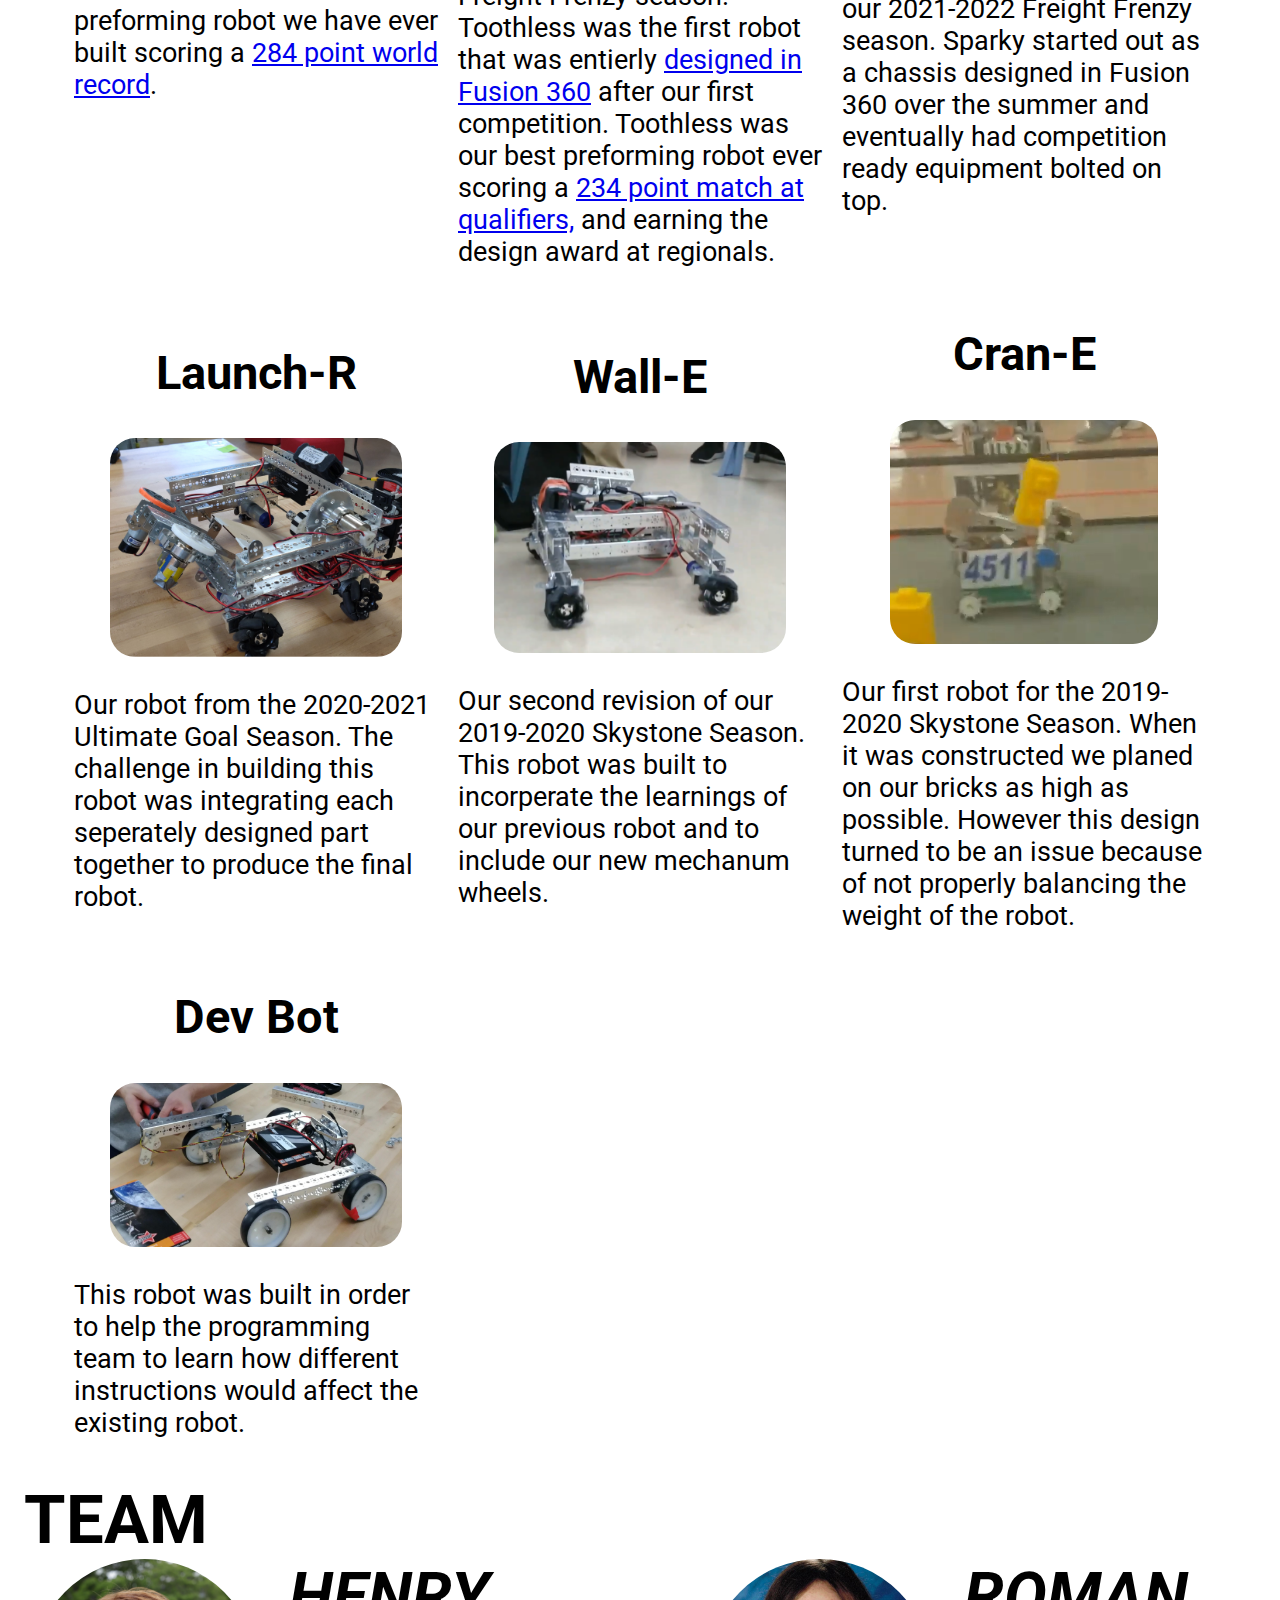
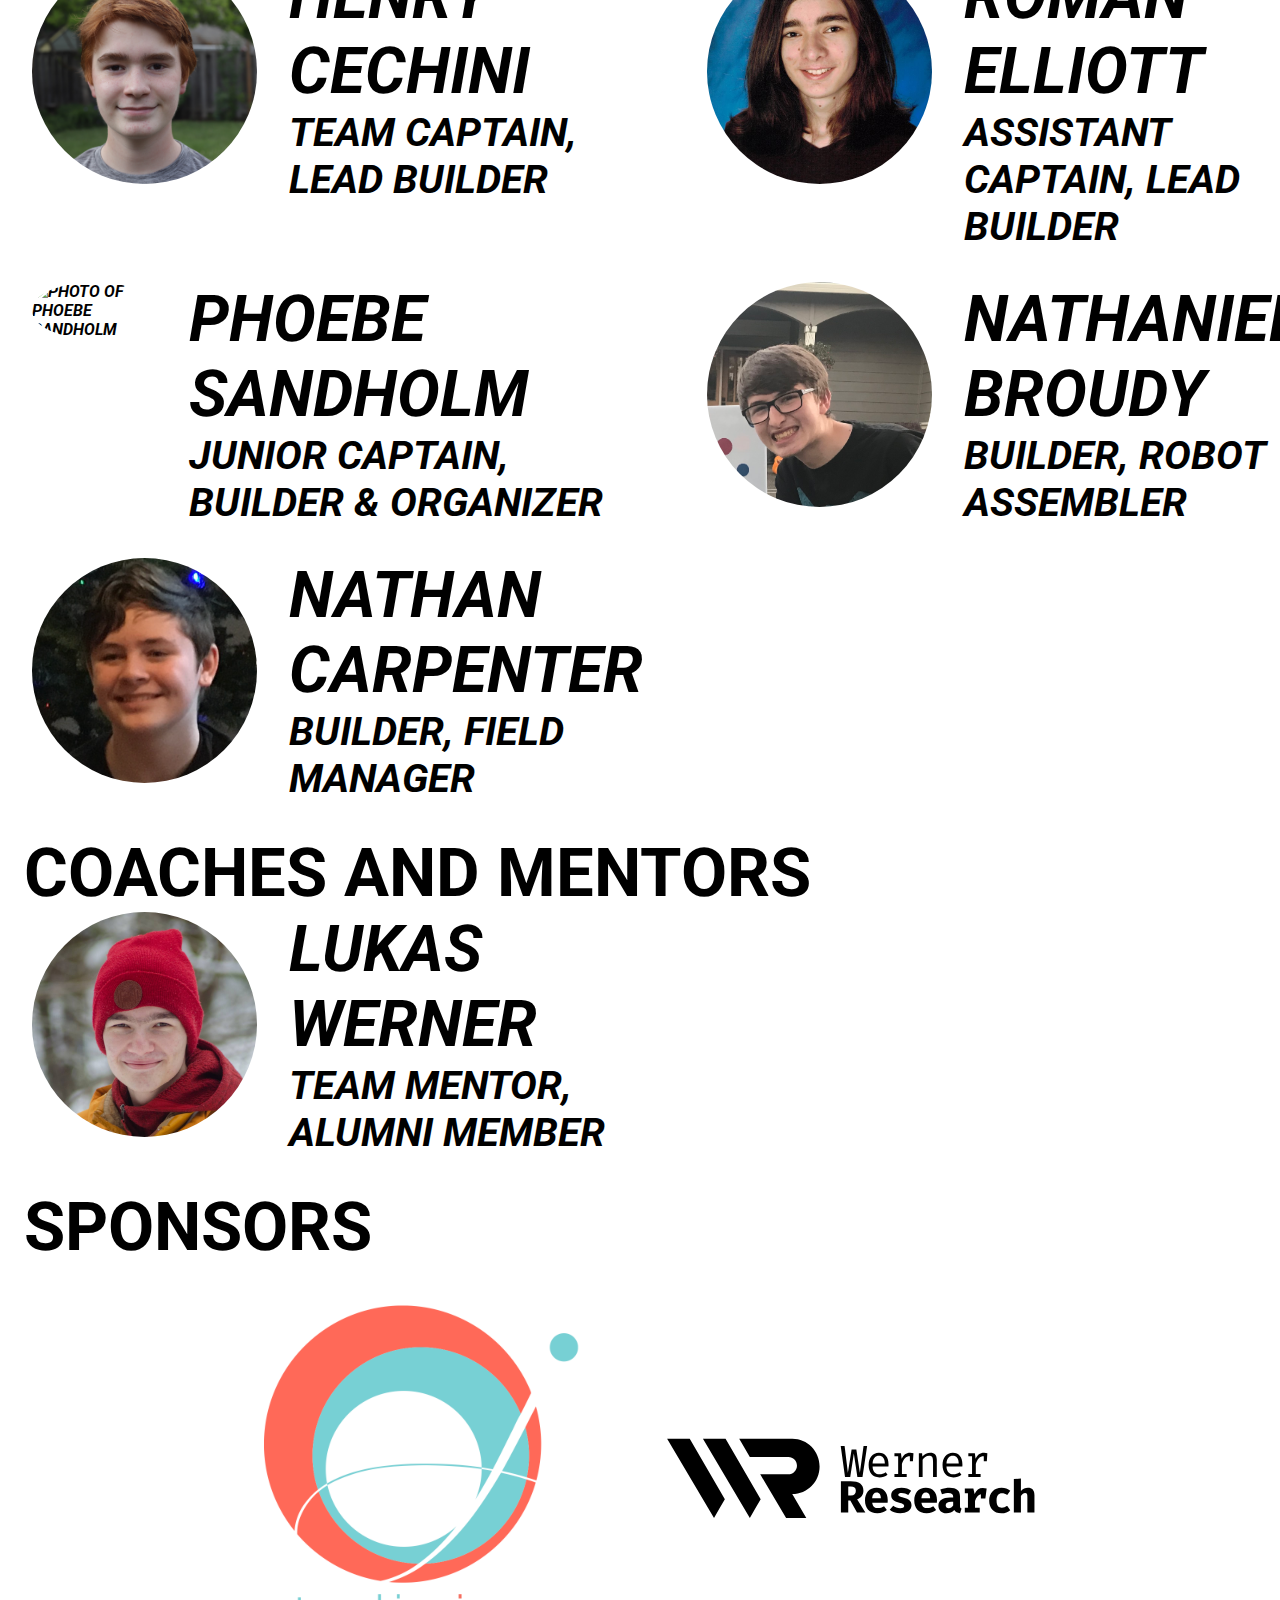
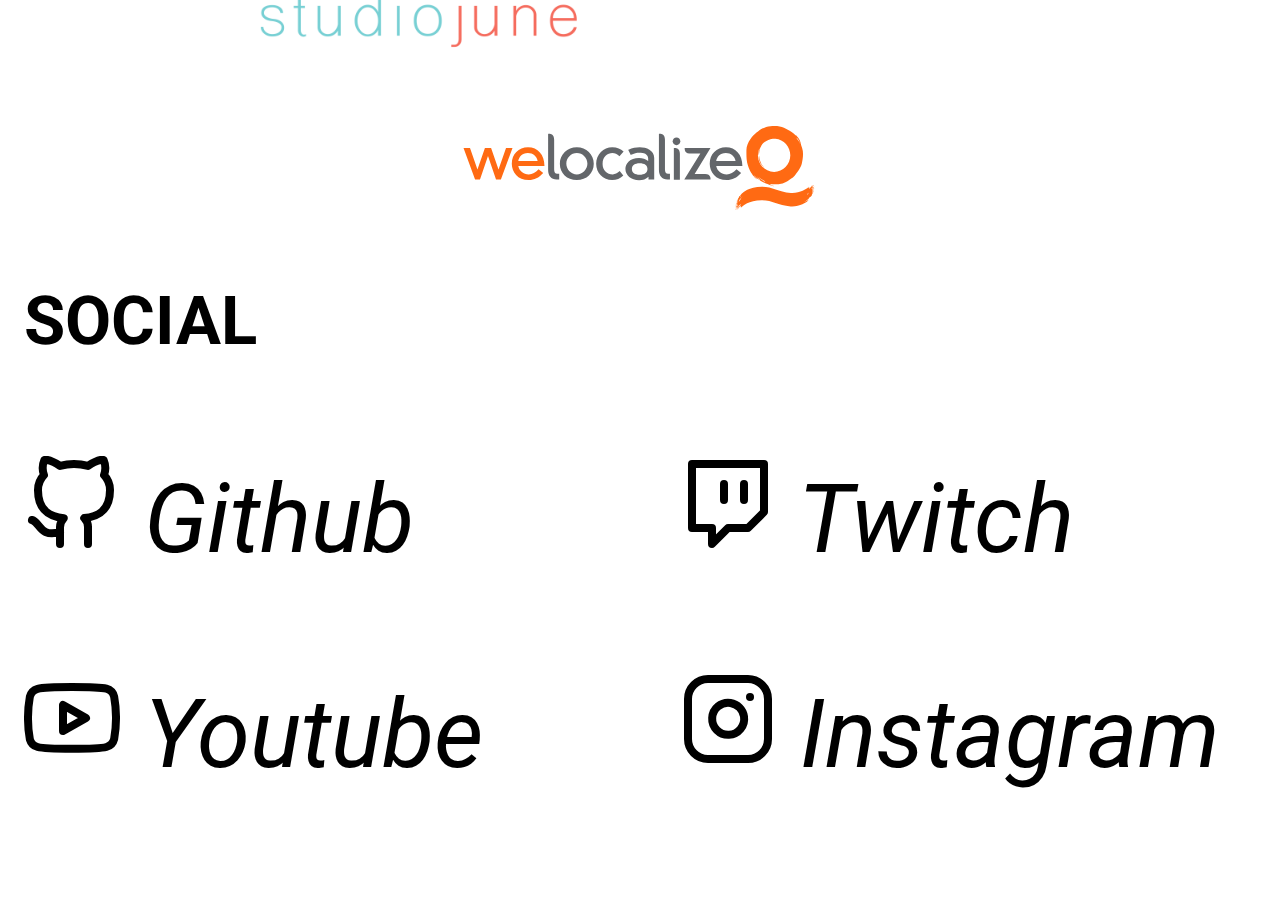
==== commit ce111dec: "Update index.html" ====
--- a/index.html
+++ b/index.html
@@ -44,6 +44,12 @@
   <section id="robots">
     <h1>Robots</h1>
     <div id="list">
+      <div class="robot">
+        <h2>Bender</h2>
+        <img src="images/blender.png" alt="A photo of Blender the robot">
+		<p>Blender was the robot of our 2022-2024 Power Play season. Blender's is the best preforming robot we have ever built scoring a <a href="https://www.youtube.com/watch?v=Rx8us8BqiY0">284 point world record</a>.</p>
+      </div>
+
       <div class="robot">
         <h2>Toothless</h2>
         <img src="images/toothless.jpg" alt="A photo of Toothless the robot">
--- a/mobile.css
+++ b/mobile.css
@@ -229,7 +229,7 @@
 
 #sponsors img {
   width: auto;
-  height: 25ch;
+  max-width: 80vw;
   object-fit: cover;
   margin: 2rem;
 }
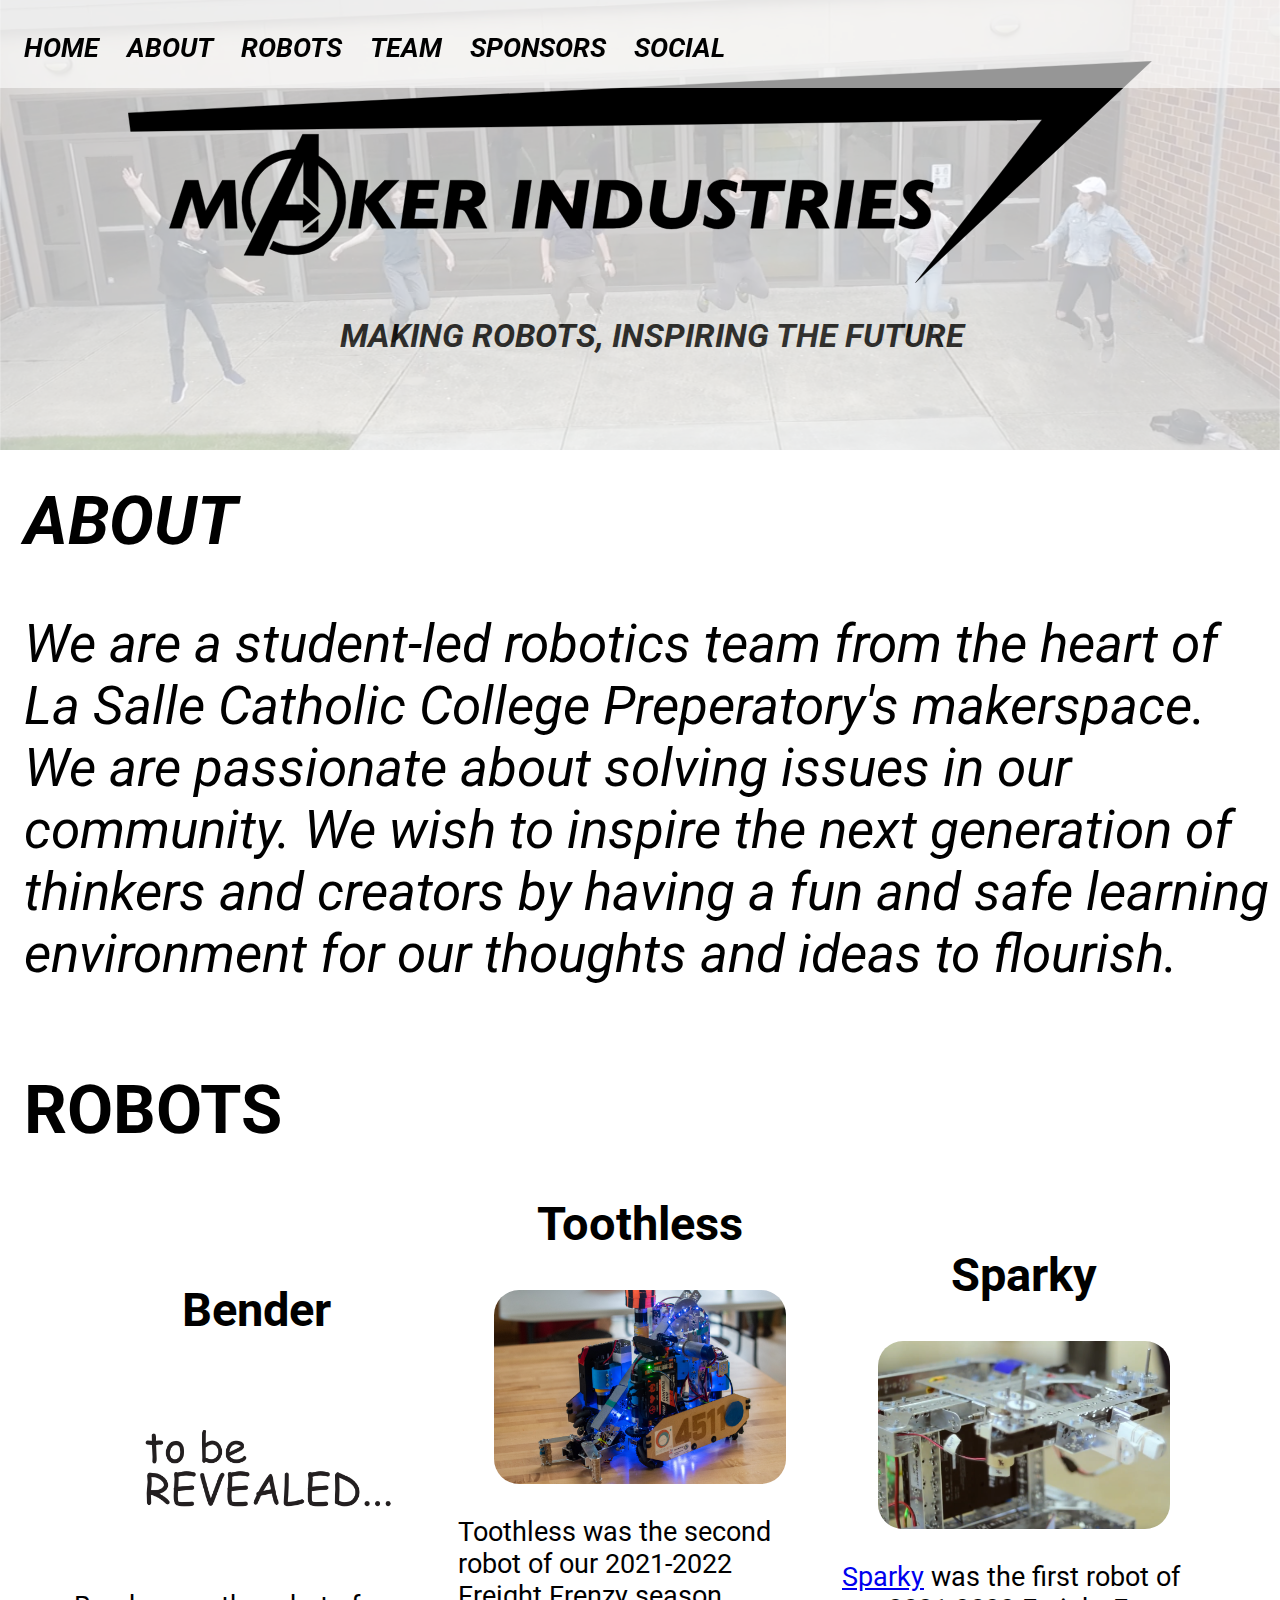
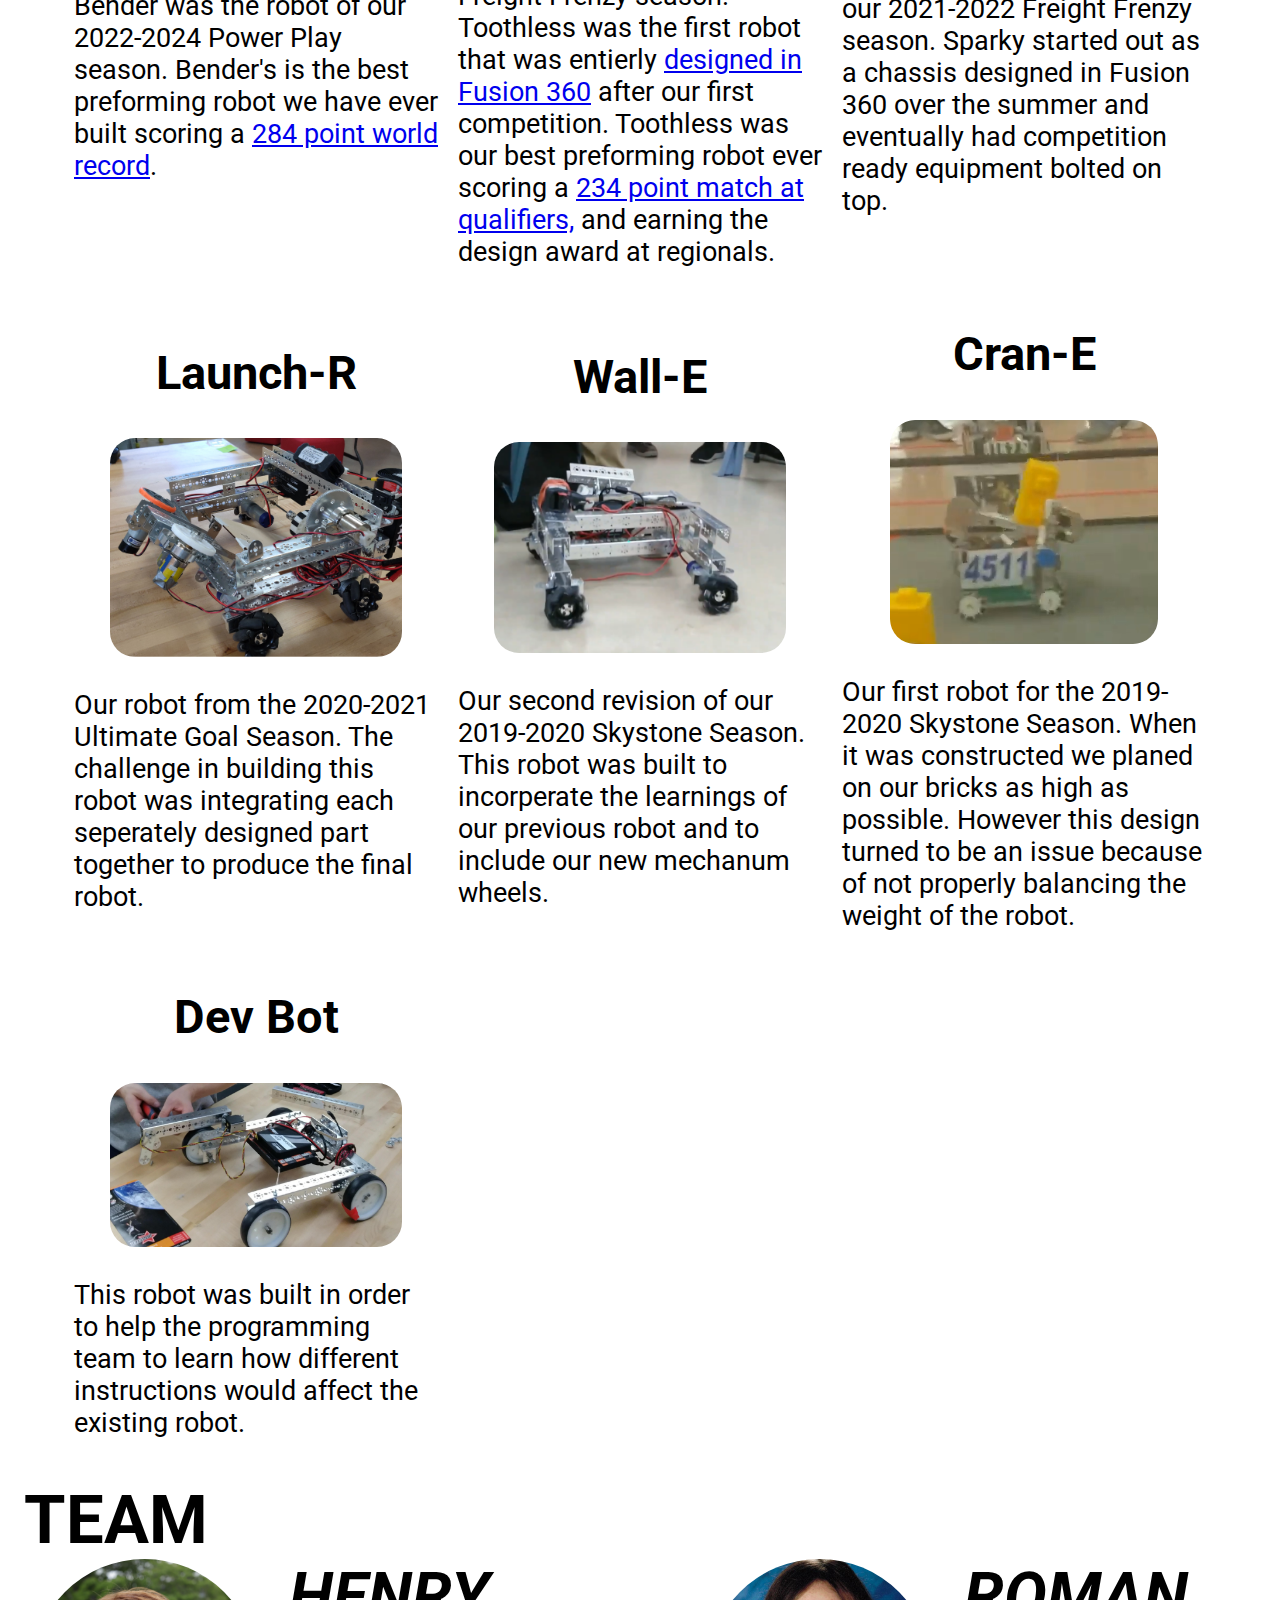
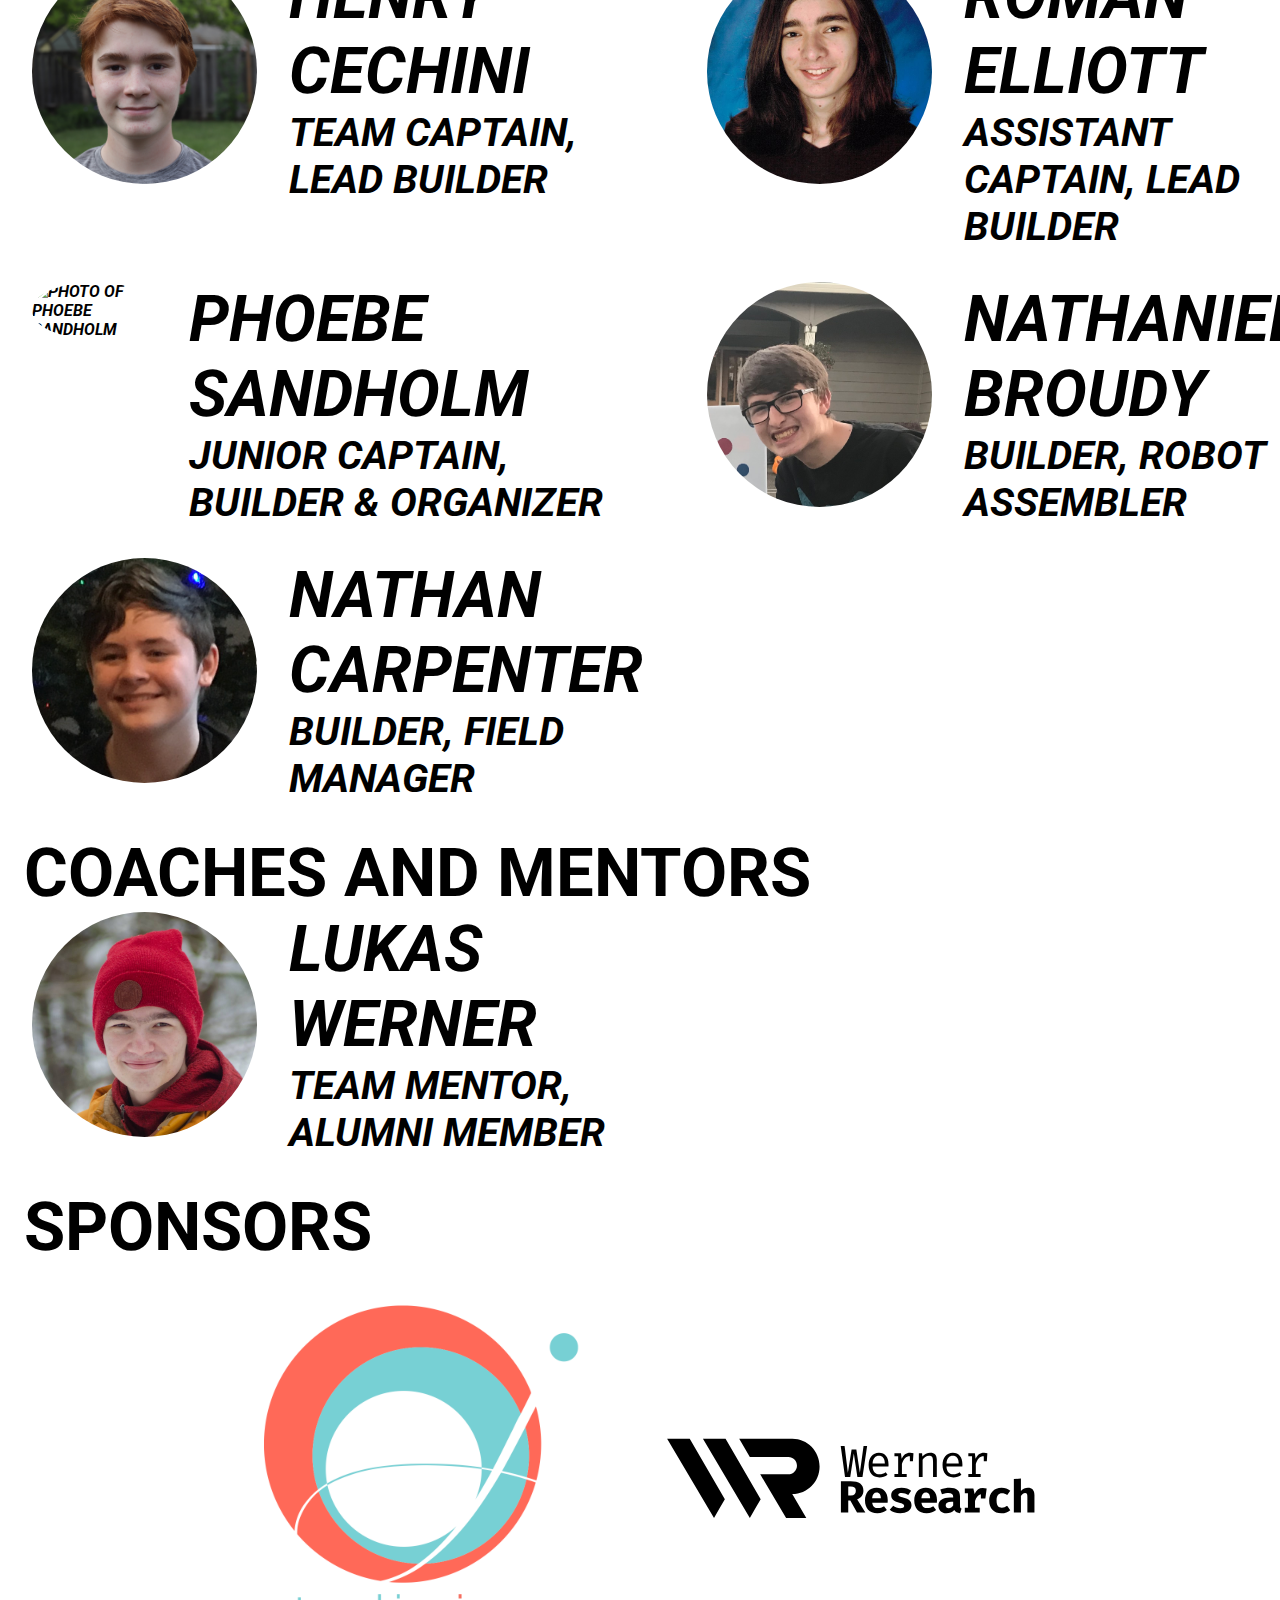
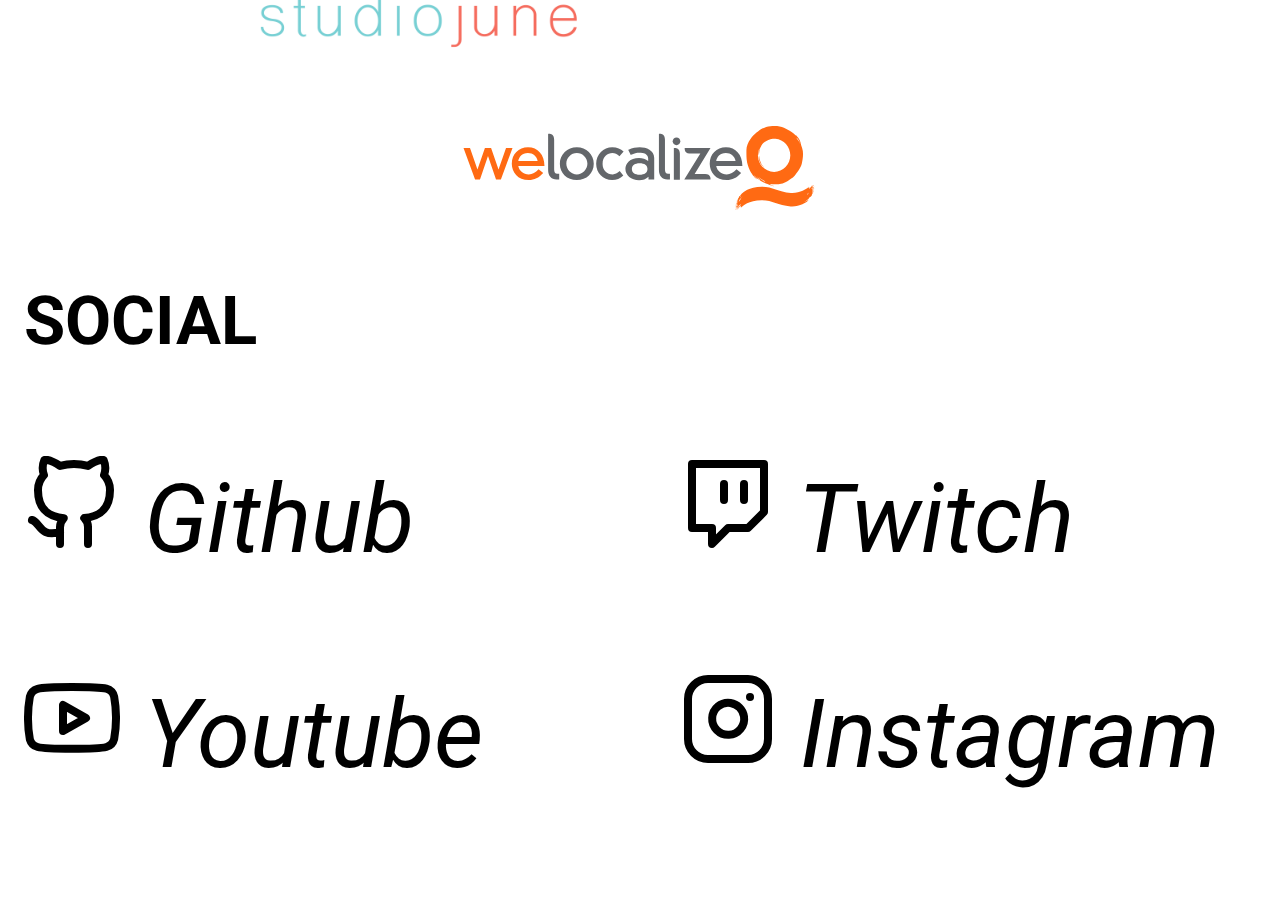
==== commit 067d6456: "Update index.html" ====
--- a/index.html
+++ b/index.html
@@ -46,8 +46,8 @@
     <div id="list">
       <div class="robot">
         <h2>Bender</h2>
-        <img src="images/blender.png" alt="A photo of Blender the robot">
-		<p>Blender was the robot of our 2022-2024 Power Play season. Blender's is the best preforming robot we have ever built scoring a <a href="https://www.youtube.com/watch?v=Rx8us8BqiY0">284 point world record</a>.</p>
+        <img src="images/bender.png" alt="A photo of Bender the robot">
+		<p>Bender was the robot of our 2022-2024 Power Play season. Bender's is the best preforming robot we have ever built scoring a <a href="https://www.youtube.com/watch?v=Rx8us8BqiY0">284 point world record</a>.</p>
       </div>
 
       <div class="robot">
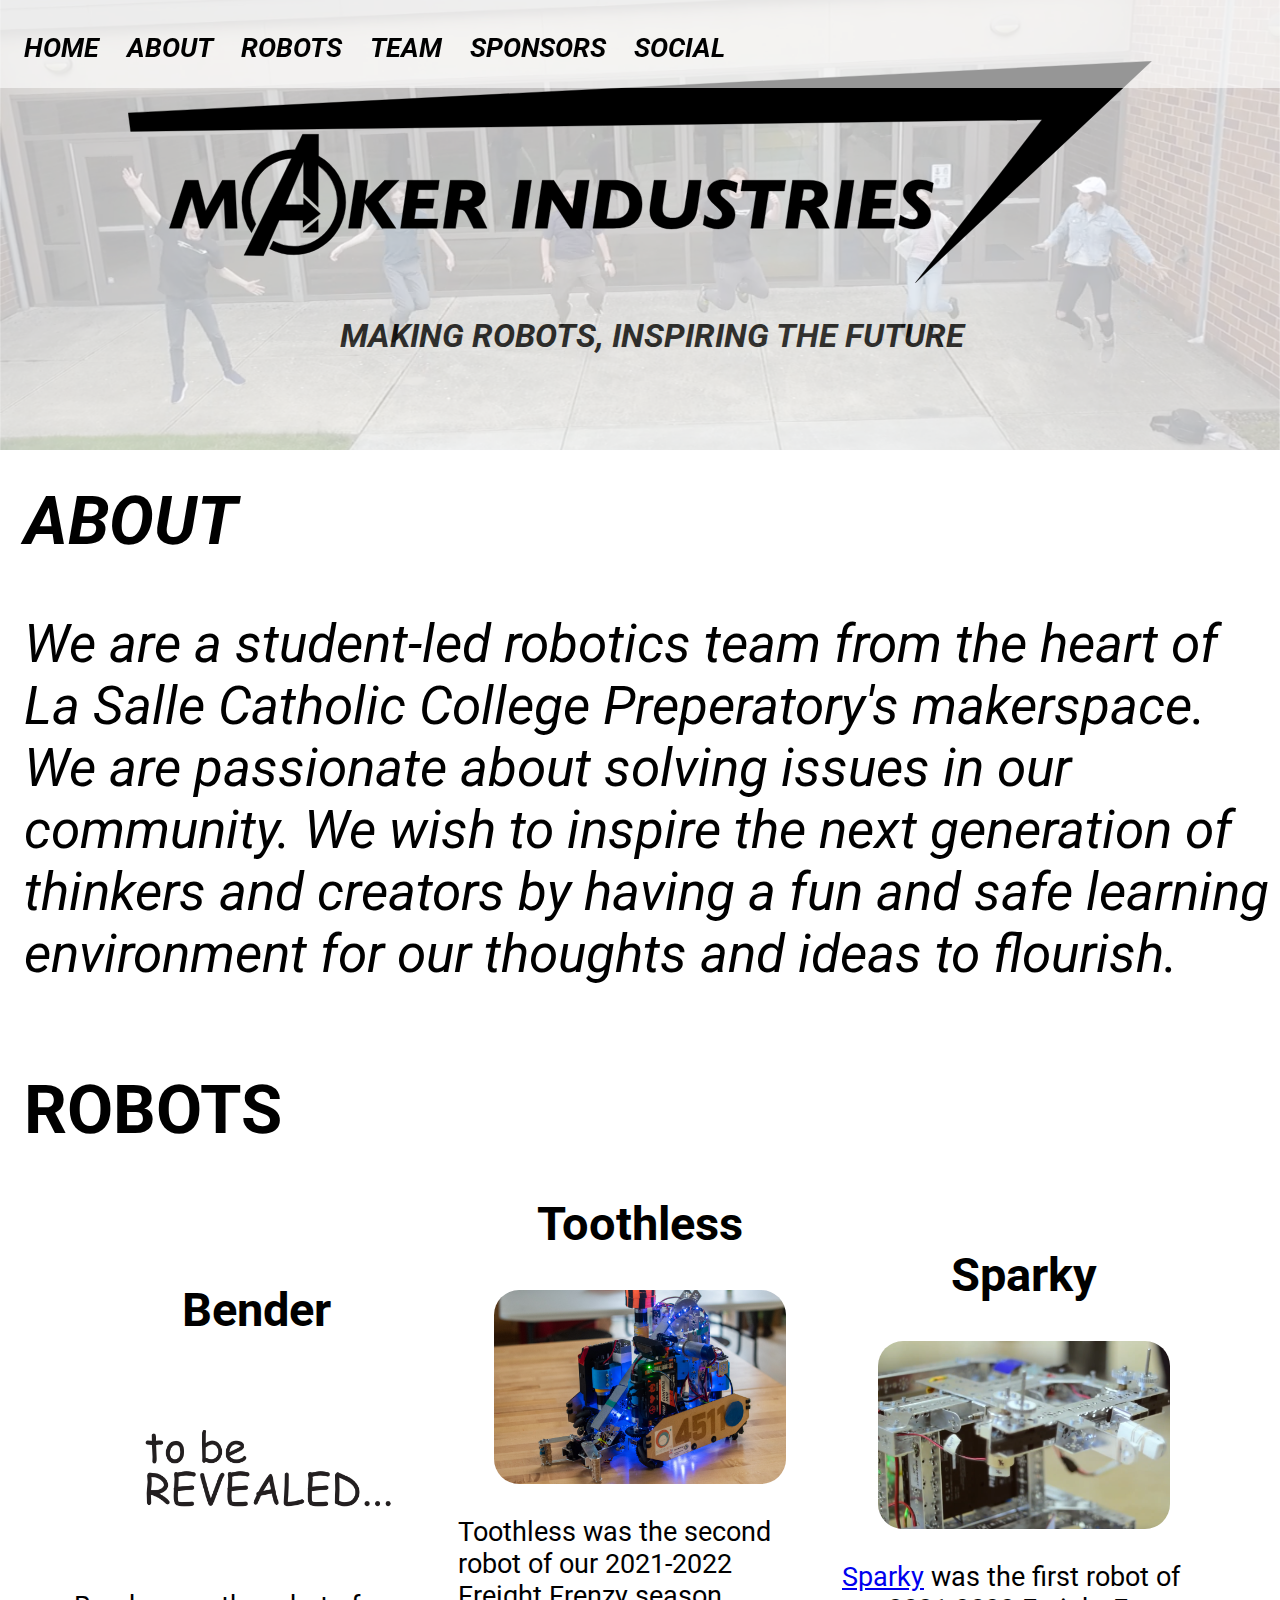
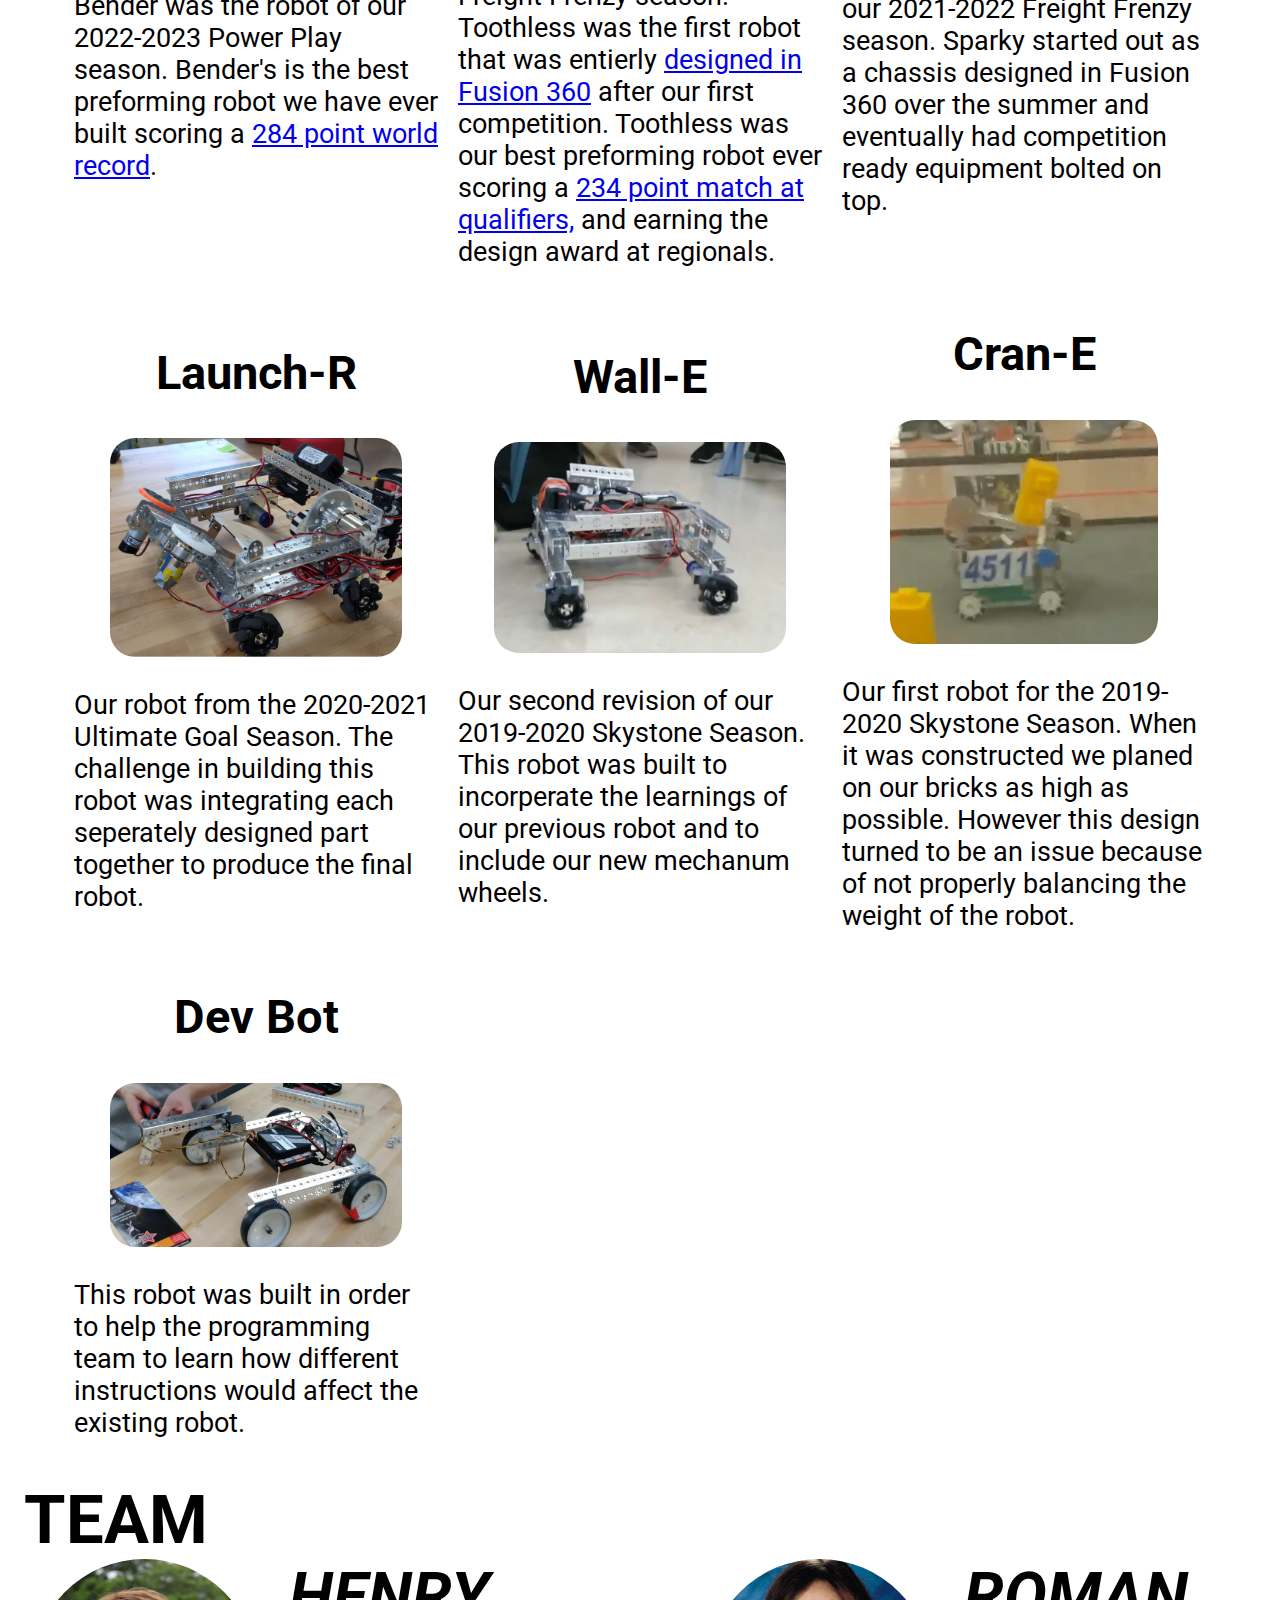
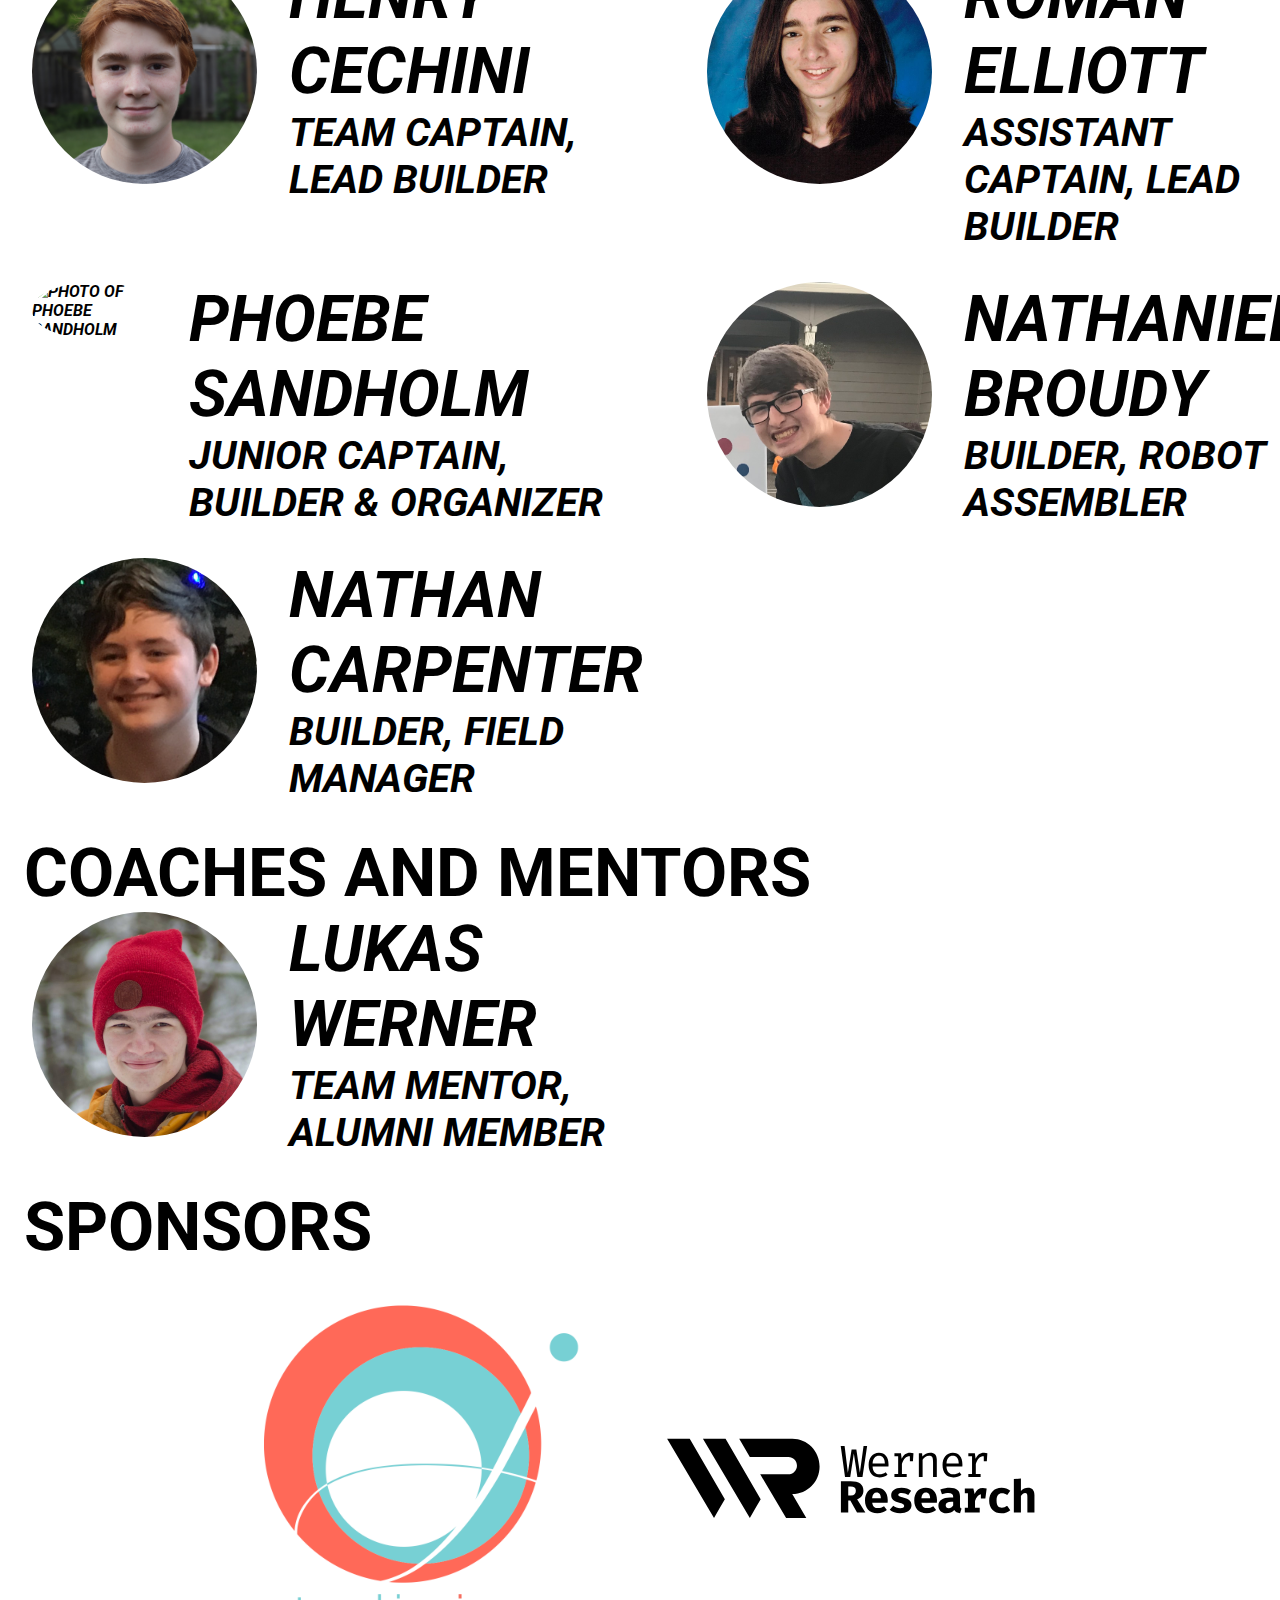
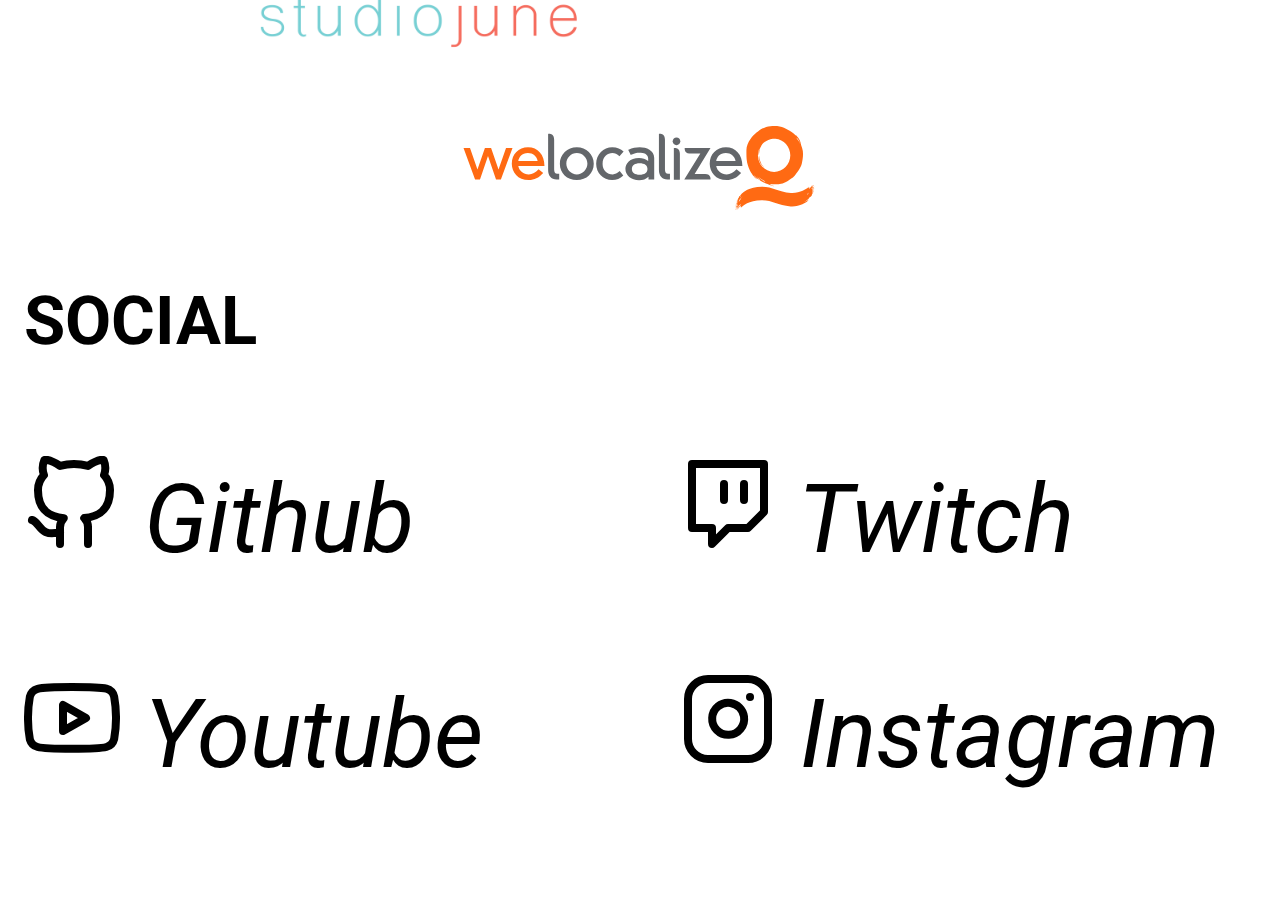
==== commit 7947acc1: "fix typo" ====
--- a/index.html
+++ b/index.html
@@ -47,7 +47,7 @@
       <div class="robot">
         <h2>Bender</h2>
         <img src="images/bender.png" alt="A photo of Bender the robot">
-		<p>Bender was the robot of our 2022-2024 Power Play season. Bender's is the best preforming robot we have ever built scoring a <a href="https://www.youtube.com/watch?v=Rx8us8BqiY0">284 point world record</a>.</p>
+		<p>Bender was the robot of our 2022-2023 Power Play season. Bender's is the best preforming robot we have ever built scoring a <a href="https://www.youtube.com/watch?v=Rx8us8BqiY0">284 point world record</a>.</p>
       </div>
 
       <div class="robot">
@@ -185,7 +185,7 @@
           </a>
         </p>
         <p>
-          <a href="https://www.instagram.com/lspreprobotics/">
+          <a href="https://www.instagram.com/makerindustries_4511/">
             <img src="images/instagram.svg" alt="Instagram Logo" />
             Instagram
           </a>
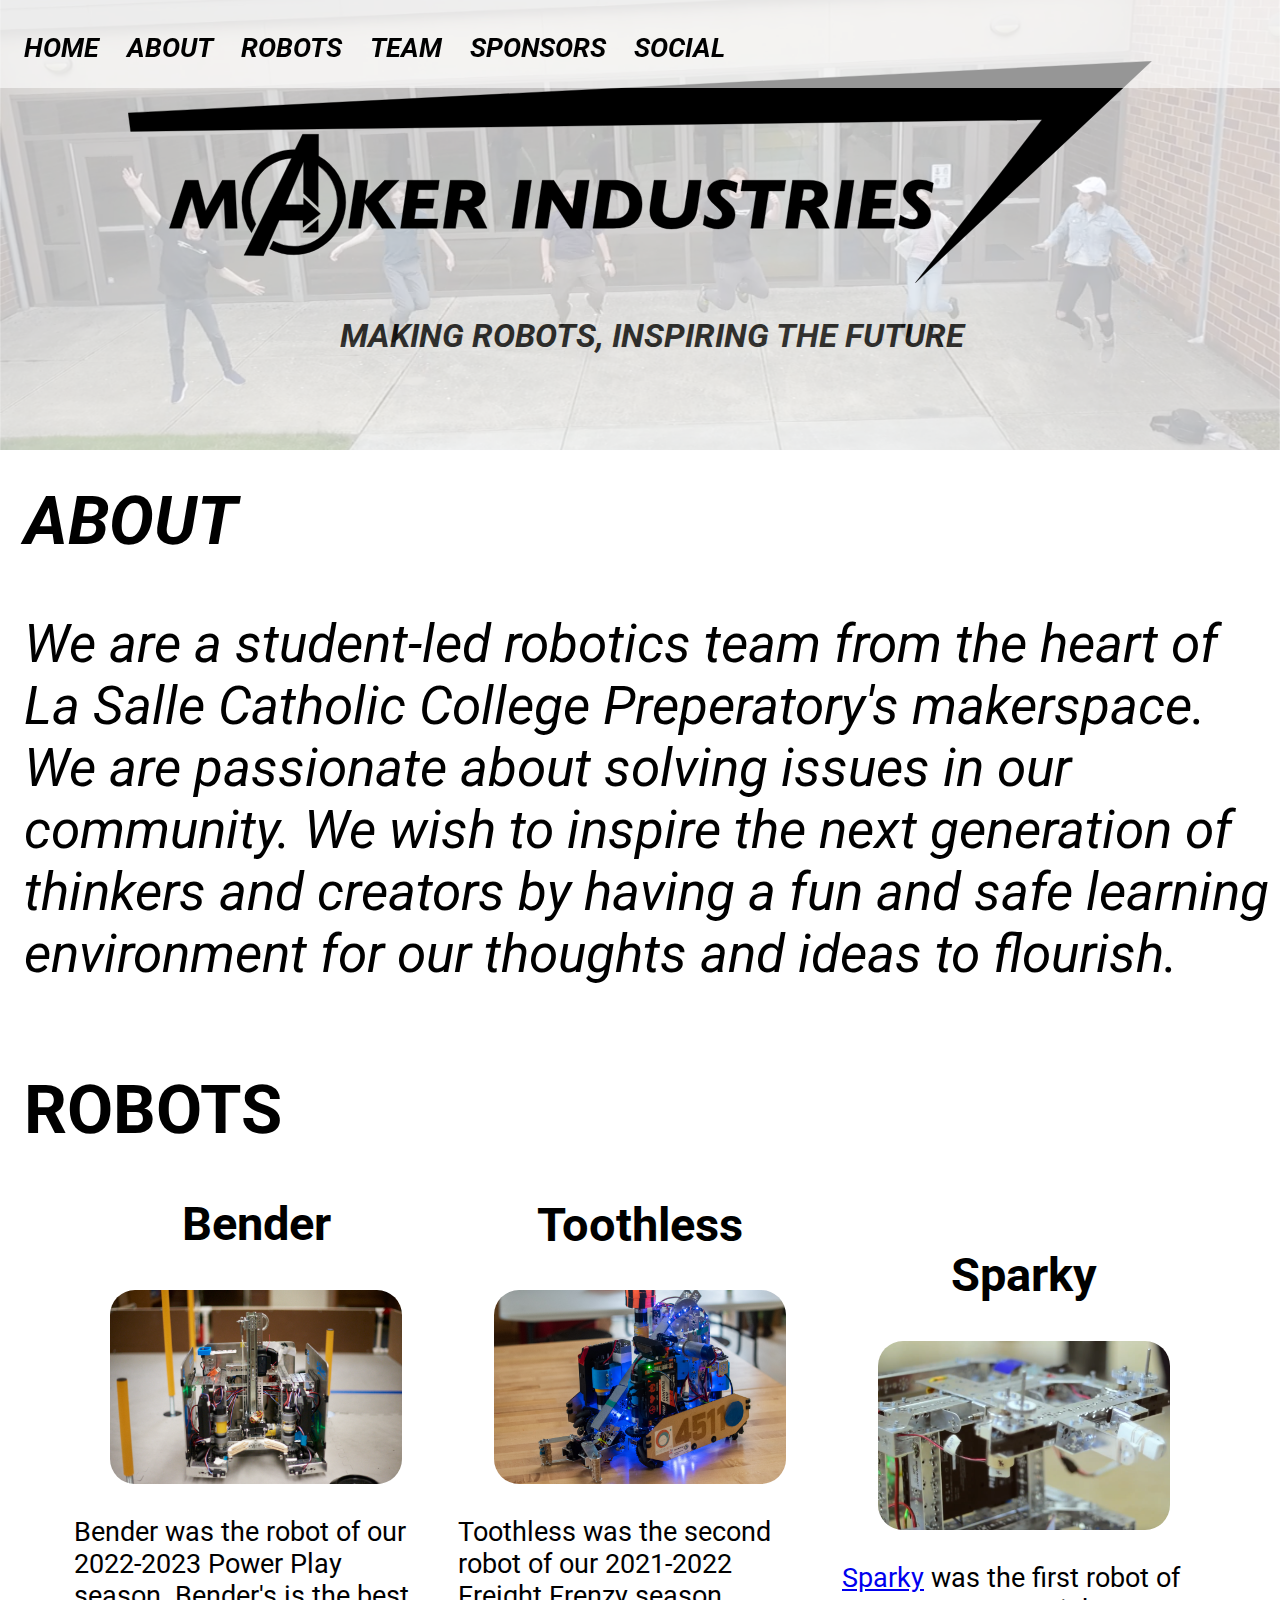
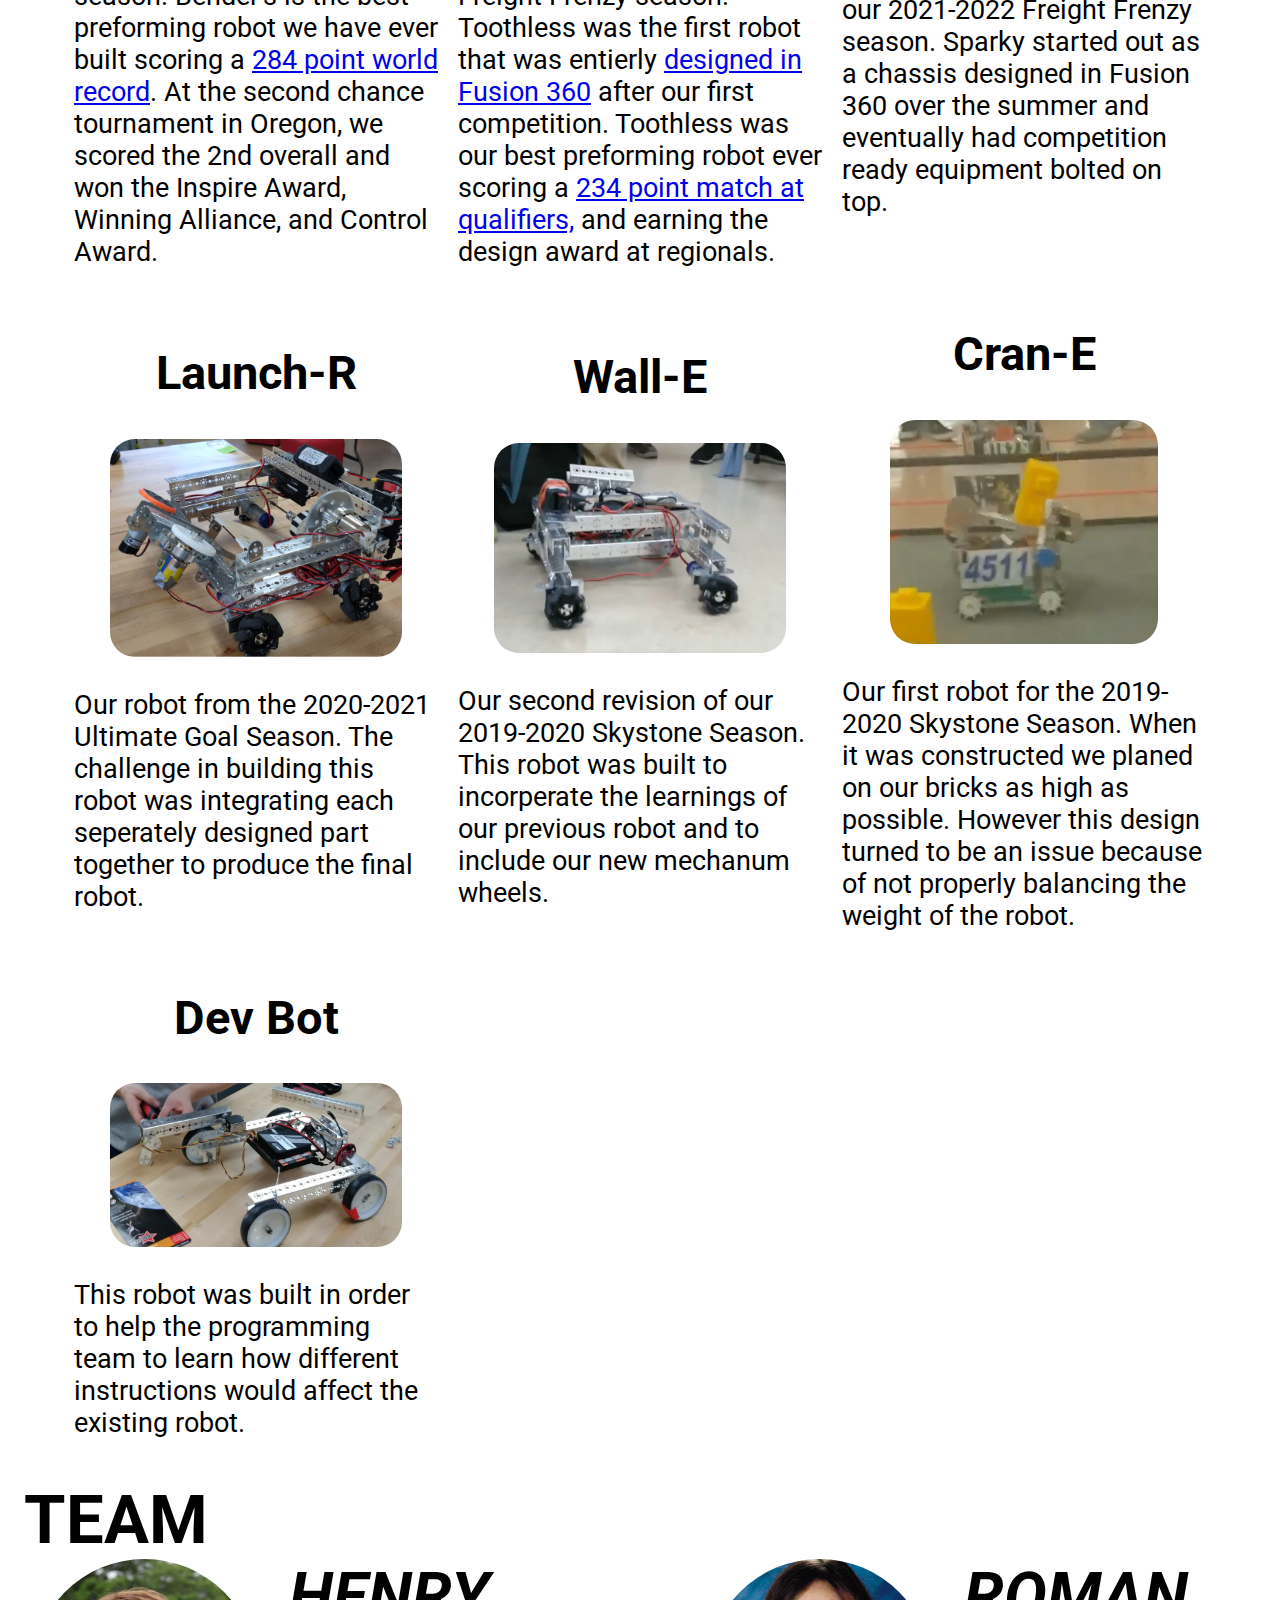
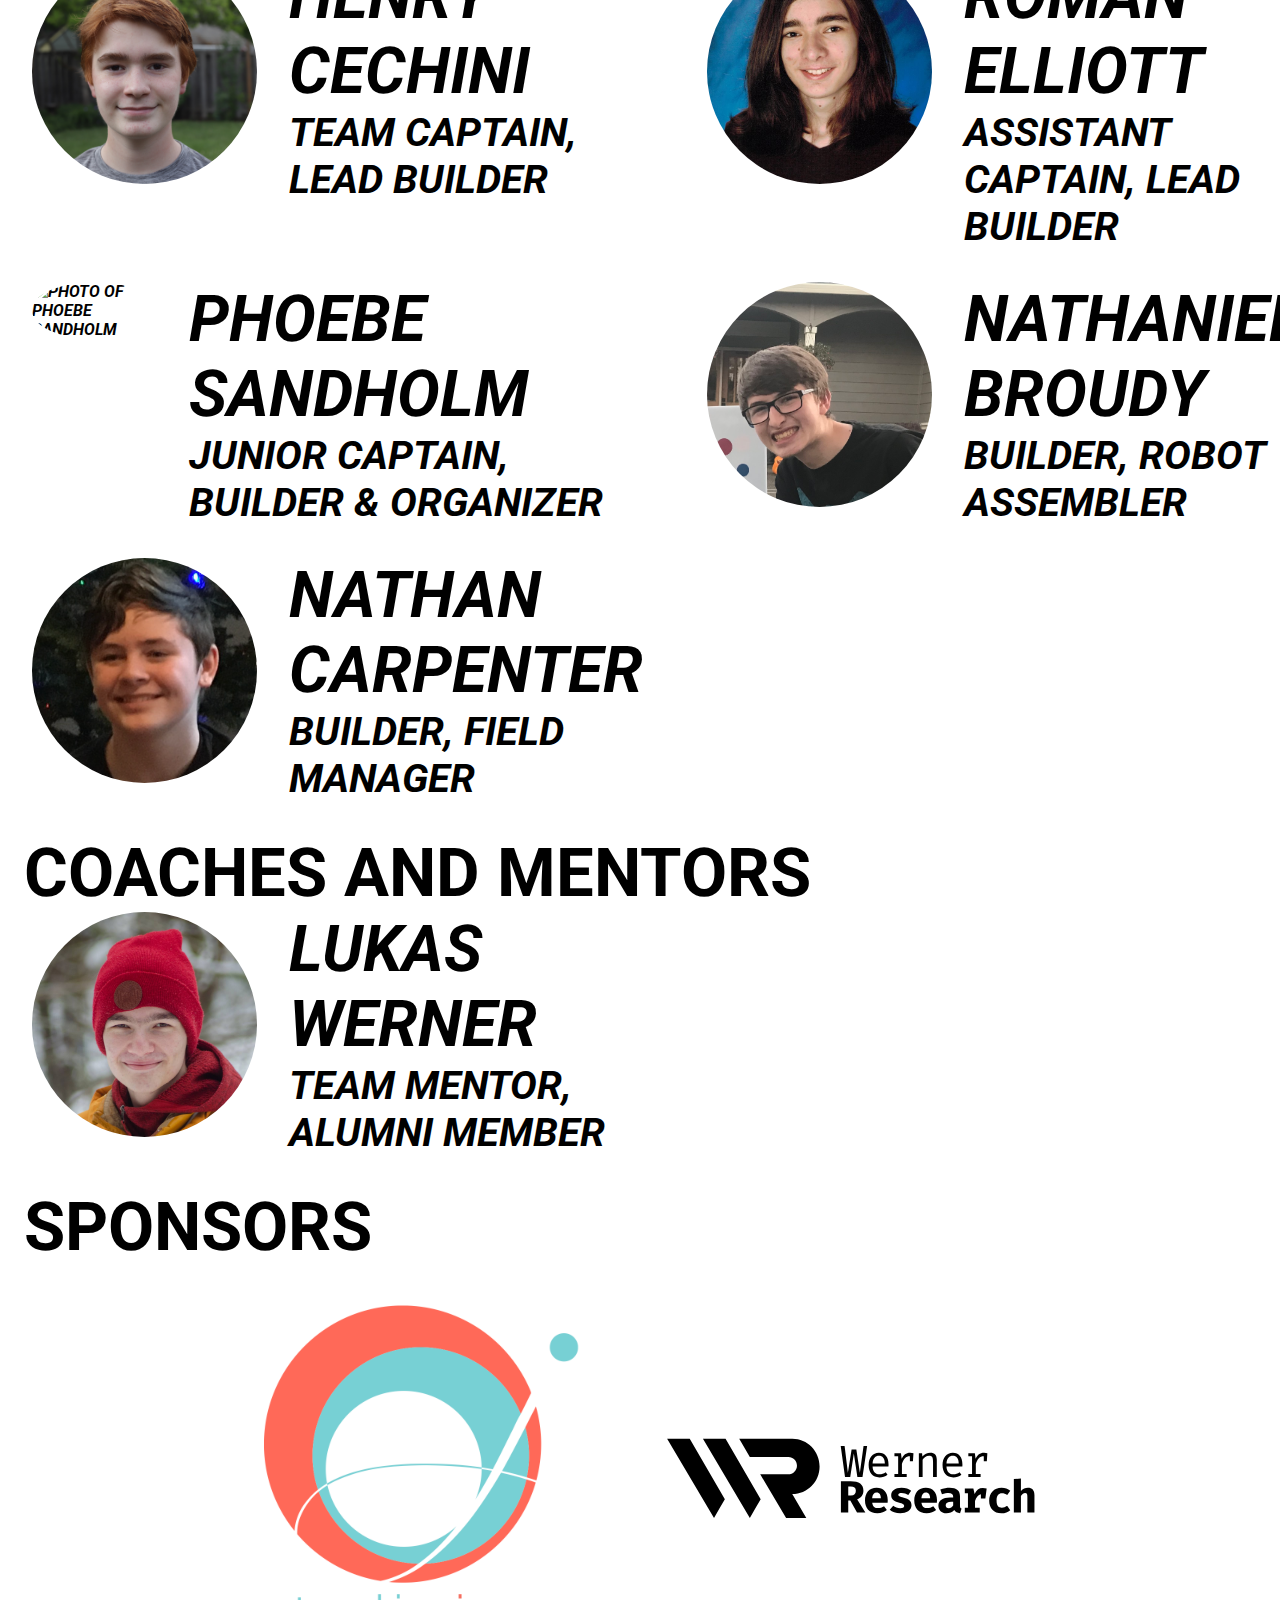
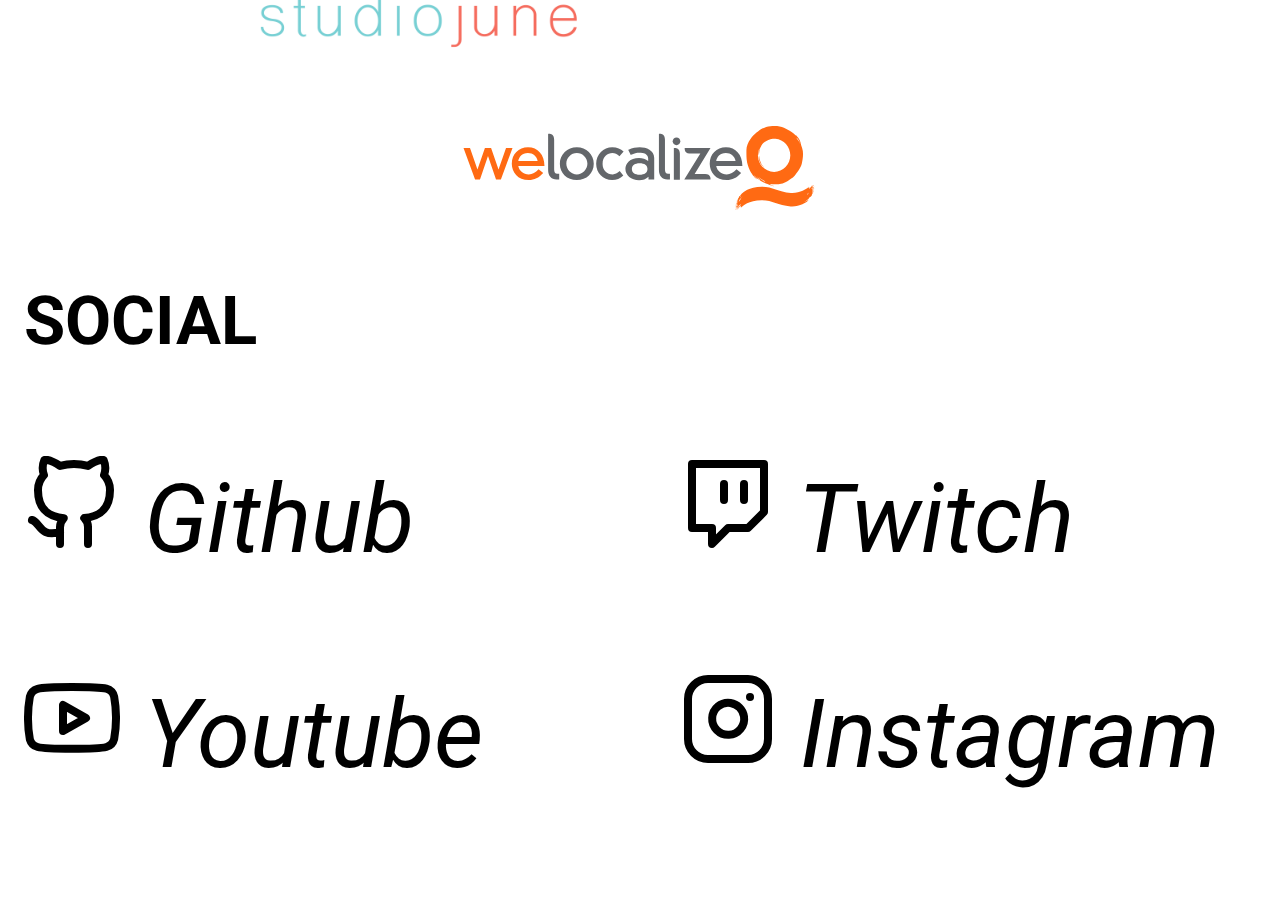
==== commit f984b95d: "add bender and add its awards" ====
--- a/index.html
+++ b/index.html
@@ -47,7 +47,7 @@
       <div class="robot">
         <h2>Bender</h2>
         <img src="images/bender.png" alt="A photo of Bender the robot">
-		<p>Bender was the robot of our 2022-2023 Power Play season. Bender's is the best preforming robot we have ever built scoring a <a href="https://www.youtube.com/watch?v=Rx8us8BqiY0">284 point world record</a>.</p>
+		<p>Bender was the robot of our 2022-2023 Power Play season. Bender's is the best preforming robot we have ever built scoring a <a href="https://www.youtube.com/watch?v=Rx8us8BqiY0">284 point world record</a>. At the second chance tournament in Oregon, we scored the 2nd overall and won the Inspire Award, Winning Alliance, and Control Award.</p>
       </div>
 
       <div class="robot">
